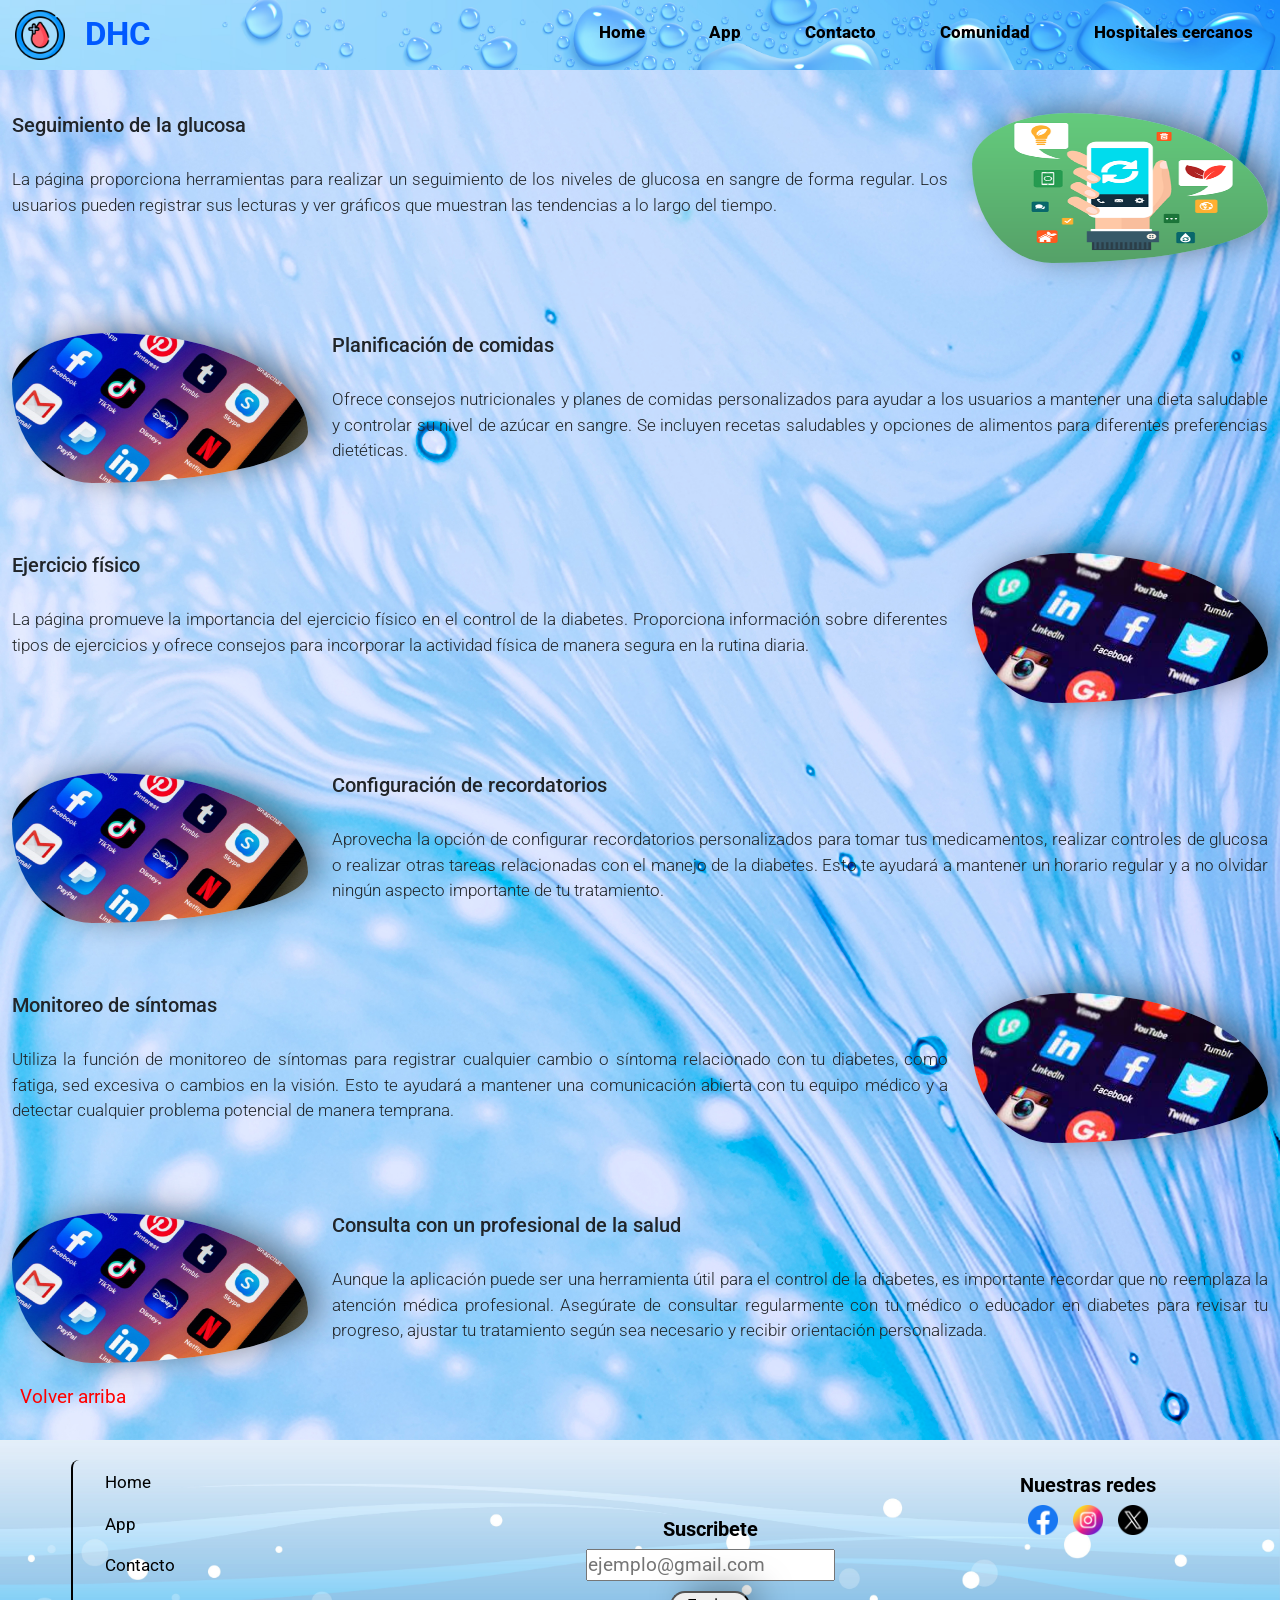
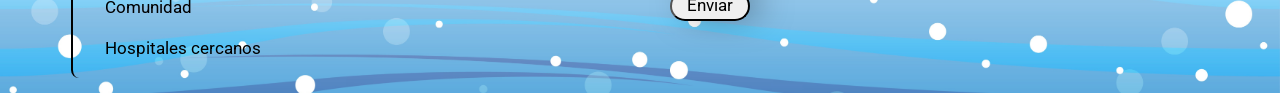
==== pages/app.html @ caebefb4 "agrego nuevas secciones en app" ====
<!DOCTYPE html>
<html lang="en">

<head>
    <meta charset="UTF-8">
    <meta name="viewport" content="width=device-width, initial-scale=1.0">
    <meta name="description" content="Descarga nuestra aplicación para el control de la diabetes y simplifica la gestión de tu salud. Con herramientas de seguimiento de glucosa, planificación de comidas y recordatorios personalizados, nuestra aplicación te ayuda a mantener tus niveles bajo control. ¡Empieza a tomar el control de tu diabetes hoy mismo con nuestra aplicación fácil de usar y efectiva!">
    <meta name="keywords" content="DHC,dhc,control,sangre,salud">
    <title>DHC|App</title>
    <link rel="shortcut icon" href="../resources/icono.png" type="image/x-icon">
    <link href="https://cdn.jsdelivr.net/npm/bootstrap@5.3.3/dist/css/bootstrap.min.css" rel="stylesheet"
        integrity="sha384-QWTKZyjpPEjISv5WaRU9OFeRpok6YctnYmDr5pNlyT2bRjXh0JMhjY6hW+ALEwIH" crossorigin="anonymous">
    <link rel="stylesheet" href="../css/main.css">
    <link rel="preconnect" href="https://fonts.googleapis.com">
    <link rel="preconnect" href="https://fonts.gstatic.com" crossorigin>
    <link
        href="https://fonts.googleapis.com/css2?family=Roboto:ital,wght@0,100;0,300;0,400;0,500;0,700;0,900;1,100;1,300;1,400;1,500;1,700;1,900&display=swap"
        rel="stylesheet">

</head>

<body>
    <header>
        <div class="my-auto">
            <img src="../resources/icono.png" alt="">
            <div>
                <h1 id="titulo" class="fw-bold">DHC</h1>
            </div>
        </div>
        <div>
            <nav>
                <ul>
                    <li><a href="../index.html">Home</a></li>
                    <li><a href="./app.html">App</a></li>
                    <li><a href="./contacto.html">Contacto</a></li>
                    <li><a href="./comunidad.html">Comunidad</a></li>
                    <li><a href="./hospitalesCercanos.html">Hospitales
                            cercanos</a></li>
                </ul>
            </nav>
        </div>
    </header>
    <main>
        <section class="container-fluid medida-container-app">
            <div class="row medida-row-app">
                <div class="col-9">
                    <h3>Seguimiento de la glucosa</h3>
                    <p class="lead medida-texto-main">
                        La página proporciona herramientas para realizar un seguimiento de los niveles de glucosa en sangre de forma regular. Los usuarios pueden registrar sus lecturas y ver gráficos que muestran las tendencias a lo largo del tiempo.
                    </p>
                </div>
                <div class="col-3 my-auto">
                    <img src="../resources/imagen1.png" alt="" width="100%" height="100%"
                        class="rounded imagen-app">
                </div>
            </div>
            <div class="row medida-row-app">
                <div class="col-3 my-auto">
                    <img src="../resources/imagen2.png" alt="" width="100%" height="100%"
                        class="rounded imagen-app">
                </div>
                <div class="col-9">
                    <h3>Planificación de comidas</h3>
                    <p class="lead medida-texto-main">
                        Ofrece consejos nutricionales y planes de comidas personalizados para ayudar a los usuarios a mantener una dieta saludable y controlar su nivel de azúcar en sangre. Se incluyen recetas saludables y opciones de alimentos para diferentes preferencias dietéticas.
                    </p>
                </div>
            </div>
            <div class="row medida-row-app">
                <div class="col-9">
                    <h3>Ejercicio físico</h3>
                    <p class="lead medida-texto-main">
                        La página promueve la importancia del ejercicio físico en el control de la diabetes. Proporciona información sobre diferentes tipos de ejercicios y ofrece consejos para incorporar la actividad física de manera segura en la rutina diaria.
                    </p>
                </div>
                <div class="col-3 my-auto">
                    <img src="../resources/imagen3.jpg" alt="" width="100%" height="100%"
                        class="rounded imagen-app">
                </div>
            </div>
            <div class="row medida-row-app">
                <div class="col-3 my-auto">
                    <img src="../resources/imagen2.png" alt="" width="100%" height="100%"
                        class="rounded imagen-app">
                </div>
                <div class="col-9">
                    <h3>Configuración de recordatorios</h3>
                    <p class="lead medida-texto-main">
                        Aprovecha la opción de configurar recordatorios personalizados para tomar tus medicamentos, realizar controles de glucosa o realizar otras tareas relacionadas con el manejo de la diabetes. Esto te ayudará a mantener un horario regular y a no olvidar ningún aspecto importante de tu tratamiento.
                    </p>
                </div>
            </div>
            <div class="row medida-row-app">
                <div class="col-9">
                    <h3>Monitoreo de síntomas</h3>
                    <p class="lead medida-texto-main">
                        Utiliza la función de monitoreo de síntomas para registrar cualquier cambio o síntoma relacionado con tu diabetes, como fatiga, sed excesiva o cambios en la visión. Esto te ayudará a mantener una comunicación abierta con tu equipo médico y a detectar cualquier problema potencial de manera temprana.
                    </p>
                </div>
                <div class="col-3 my-auto">
                    <img src="../resources/imagen3.jpg" alt="" width="100%" height="100%"
                        class="rounded imagen-app">
                </div>
            </div>
            <div class="row medida-row-app">
                <div class="col-3 my-auto">
                    <img src="../resources/imagen2.png" alt="" width="100%" height="100%"
                        class="rounded imagen-app">
                </div>
                <div class="col-9">
                    <h3>Consulta con un profesional de la salud</h3>
                    <p class="lead medida-texto-main">
                        Aunque la aplicación puede ser una herramienta útil para el control de la diabetes, es importante recordar que no reemplaza la atención médica profesional. Asegúrate de consultar regularmente con tu médico o educador en diabetes para revisar tu progreso, ajustar tu tratamiento según sea necesario y recibir orientación personalizada.
                    </p>
                </div>
            </div>

            
        </section>
    </main>
    <a href="#titulo" class="volver-arriba">Volver arriba</a>
    <br>
    <br>
    </main>
    <footer class="footer container-fluid ">
        <div class="row flex-footer">
            <div class="col-4 footer-primera my-auto">
                <p class="fw-light"><a href="../index.html">Home</a></p>
                <p class="fw-light"><a href="./app.html">App</a></p>
                <p class="fw-light"><a href="./contacto.html">Contacto</a></p>
                <p class="fw-light"><a href="./comunidad.html">Comunidad</a></p>
                <p class="fw-light"><a href="./hospitalesCercanos.html">Hospitales cercanos</a></p>
            </div>
            <div class="col-4 footer-segunda text-center my-auto">
                <h6 class="text-white fw-bold">Suscribete</h6>
                <input type="text" placeholder="ejemplo@gmail.com">
                <br>
                <button type="submit" class="button">Enviar</button>
            </div>
            <div class="col-4 footer-tercera text-center">
                <h6 class=" text-white fw-bold">Nuestras redes</h6>
                <div class="contenedordos">
                    <div class="redes">
                        <img src="../resources/facebook.png" alt="icono de facebook" height="30" width="30">
                    </div>
                    <div class="redes">
                        <img src="../resources/instagram.png" alt="icono de instagram" height="30" width="30">
                    </div>
                    <div class="redes">
                        <img src="../resources/twitter.png" alt="icono de twitter" height="30" width="30">
                    </div>
                </div>
            </div>
        </div>
    </footer>
</body>

</html>
---- css/main.css ----
* {
  margin: 0;
  padding: 0;
}

.btn, main .contenedorHcMain .contenedorHcMain-tres .buttonhc, main form .button-resetear, main form .button-enviar, footer .flex-footer .footer-segunda button, section form .medida-contacto .button-resetear, section form .medida-contacto .button-enviar {
  border-radius: 20px;
  width: 80px;
}

.volver-arriba, a, section a {
  padding-left: 20px;
  text-decoration: none;
  color: red;
}
.volver-arriba:hover, a:hover, section a:hover {
  color: rgb(0, 255, 149);
}

@keyframes movimiento-repetitivo {
  0% {
    transform: scale(1.1);
    transition: all 1s ease;
  }
  50% {
    transform: rotateX(30deg);
  }
  100% {
    background-image: radial-gradient(to right, white, blue);
  }
}
@keyframes sic-sac {
  0% {
    transform: scale(1.1);
  }
  25% {
    transform: scale(0.98);
    transition: all 0.5s ease;
  }
  50% {
    transform: scale(1.1);
  }
  75% {
    transform: scale(0.98);
  }
  100% {
    transform: scale(0.98);
    transition: all 0.5s ease;
  }
}
@keyframes titulo {
  0% {
    transform: translateY(-9px);
  }
  25% {
    transform: translateY(0.5px);
    transition: all 1s ease;
  }
  50% {
    transform: translateY(-9px);
  }
  100% {
    transform: translateY(0.5px);
    transition: all 1s ease;
  }
}
.scala-btn, main .contenedorHcMain .contenedorHcMain-tres .buttonhc:hover, main form .button-resetear:hover, main form .button-enviar:hover, footer .flex-footer .footer-segunda button:hover, section form .medida-contacto .button-resetear:hover, section form .medida-contacto .button-enviar:hover {
  transform: scale(1.1);
  transition: transform 0.5s ease;
}

@media (max-width: 576px) {
  html,
  body {
    overflow-x: hidden !important;
  }
}

body {
  background-image: url(../resources/main.jpg);
  background-repeat: no-repeat;
  background-size: cover;
  font-family: "Roboto", italic !important;
  font-size: 19px;
}
@media (max-width: 576px) {
  body {
    position: relative;
  }
}

header {
  display: flex;
  flex-flow: row nowrap;
  justify-content: space-between;
  align-items: baseline;
  width: 100%;
  background-repeat: no-repeat;
  background-size: cover;
  background-image: url(../resources/head.jpg);
  padding-top: 10px;
  margin-bottom: 35px;
}
@media (max-width: 576px) {
  header {
    margin-bottom: 23px;
  }
}
header div {
  padding-left: 15px;
  display: inline-block;
}
@media (max-width: 576px) {
  header div {
    padding-left: 2px;
  }
}
header div h1 {
  font-size: 33px;
  color: rgb(0, 89, 255);
  animation-name: titulo;
  animation-duration: 2s;
  animation-timing-function: ease;
  transition: all 2s ease;
}
@media (max-width: 576px) {
  header div h1 {
    font-size: 23px;
  }
}
header div img {
  width: 50px;
  padding-bottom: 10px;
  animation-name: sic-sac;
  animation-duration: 0.7s;
  animation-timing-function: ease;
  animation-iteration-count: infinite;
  animation-direction: alternate;
}
@media (max-width: 576px) {
  header div img {
    width: 40px;
    padding-left: 5px;
  }
}
header div nav ul {
  text-align: start;
  font-size: 17px;
  padding-top: 10px;
  margin-right: 17px;
}
@media (max-width: 576px) {
  header div nav ul {
    font-size: 10px;
    margin: 0px;
    padding: 0px;
    padding-top: 8px;
    padding-right: 8px;
    width: 100%;
  }
}
header div nav ul li {
  display: inline-block;
  padding-right: 10px;
  padding-left: 30px;
}
@media (max-width: 576px) {
  header div nav ul li {
    padding: 0px;
    margin: 0px;
  }
}
header div nav ul li:hover {
  transform: scale(1.25);
  transition: all 0.5s ease;
}
@media (max-width: 576px) {
  header div nav ul li:hover {
    transform: scale(1.1);
    transition: transform 0.5s ease;
  }
}
header div nav ul li a {
  text-decoration: none;
  color: rgb(0, 0, 0);
  font-weight: 800;
}
@media (max-width: 576px) {
  header div nav ul li a {
    font-weight: 500;
  }
}
header div nav ul li a:hover {
  color: blue;
}

main .flex-container-main {
  width: 100%;
  padding-bottom: 8px;
}
@media (max-width: 576px) {
  main .flex-container-main {
    display: flex;
    flex-flow: column wrap;
    justify-content: start;
    align-items: start;
    width: 100%;
  }
}
main .flex-container-main .medida-main .seccion-main {
  padding-top: 10px;
}
@media (max-width: 576px) {
  main .flex-container-main .medida-main .seccion-main {
    width: 550px;
    margin: 0px;
    padding: 0px;
  }
}
main .flex-container-main .medida-main .seccion-main h3 {
  font-size: 26px;
}
@media (max-width: 576px) {
  main .flex-container-main .medida-main .seccion-main h3 {
    font-size: 16px;
    margin-bottom: 10px;
  }
}
main .flex-container-main .medida-main .seccion-main p {
  font-size: 17px;
  text-align: justify;
}
@media (max-width: 576px) {
  main .flex-container-main .medida-main .seccion-main p {
    font-size: 10px;
  }
}
@media (max-width: 576px) {
  main .flex-container-main .medida-uno .medida-main-uno {
    width: 500px;
    height: 200px;
    padding-left: 45px;
  }
}

.seccionDos h3 {
  font-size: 26px;
}
@media (max-width: 576px) {
  .seccionDos h3 {
    font-size: 16px;
  }
}
.seccionDos .container-section {
  width: 100%;
  margin-bottom: 20px;
  display: flex;
  flex-flow: row nowrap;
  justify-content: space-between;
  align-items: center;
  width: 100%;
}
@media (max-width: 576px) {
  .seccionDos .container-section {
    display: grid;
    grid-template-columns: repeat(2, 1fr);
    grid-template-rows: repeat(2, 1fr);
    row-gap: 40px;
    column-gap: 10px;
    justify-content: center;
    margin: 0px;
    padding: 0px;
    padding-top: 10px;
    padding-bottom: 25px;
    width: 100%;
  }
}
.seccionDos .container-section .seccion-index {
  width: 22%;
  margin-top: 20px;
  margin-right: 0px;
  background-color: lightblue;
  border: 2px solid rgb(85, 157, 181);
  transition: all 1s ease;
  -webkit-box-shadow: 12px -4px 34px -4px rgba(0, 0, 0, 0.51);
  -moz-box-shadow: 12px -4px 34px -4px rgba(0, 0, 0, 0.51);
  box-shadow: 12px -4px 34px -4px rgba(0, 0, 0, 0.51);
}
@media (max-width: 576px) {
  .seccionDos .container-section .seccion-index {
    width: 100%;
    margin: 0px;
    padding: 0px;
  }
}
.seccionDos .container-section .seccion-index:hover {
  transform: scale(1.1);
  transition: all 1s ease;
}
@media (max-width: 576px) {
  .seccionDos .container-section .seccion-index:hover:hover {
    transform: scale(1.05);
    transition: all 1s ease;
  }
}
.seccionDos .container-section .seccion-index img {
  margin-top: 10px;
  width: 150px;
  height: 150px;
}
@media (max-width: 576px) {
  .seccionDos .container-section .seccion-index img {
    width: 110px;
    height: 110px;
    border-radius: 29% 71% 73% 27%/69% 45% 55% 31% !important;
  }
}
.seccionDos .container-section .seccion-index div h5 {
  font-size: 20px;
}
@media (max-width: 576px) {
  .seccionDos .container-section .seccion-index div h5 {
    font-size: 14px;
  }
}
.seccionDos .container-section .seccion-index div p {
  font-size: 17px;
}
@media (max-width: 576px) {
  .seccionDos .container-section .seccion-index div p {
    font-size: 10px;
  }
}

section .contact {
  font-size: 26px;
  text-align: center;
  margin-bottom: 20px;
}
@media (max-width: 576px) {
  section .contact {
    font-size: 16px;
  }
}
section form .medida-contacto {
  font-size: 17px;
}
@media (max-width: 576px) {
  section form .medida-contacto {
    font-size: 10px;
  }
}
section form .medida-contacto .button-enviar {
  background-color: lightgreen;
  -webkit-box-shadow: 12px -4px 34px -4px rgba(0, 0, 0, 0.51);
  -moz-box-shadow: 12px -4px 34px -4px rgba(0, 0, 0, 0.51);
  box-shadow: 12px -4px 34px -4px rgba(0, 0, 0, 0.51);
}
@media (max-width: 576px) {
  section form .medida-contacto .button-enviar {
    width: 50px;
  }
}
section form .medida-contacto .button-enviar:hover {
  color: lightgreen;
  background-color: black;
  border: 2px solid lightgreen;
}
section form .medida-contacto .button-resetear {
  background-color: lightsalmon;
  -webkit-box-shadow: 12px -4px 34px -4px rgba(0, 0, 0, 0.51);
  -moz-box-shadow: 12px -4px 34px -4px rgba(0, 0, 0, 0.51);
  box-shadow: 12px -4px 34px -4px rgba(0, 0, 0, 0.51);
}
@media (max-width: 576px) {
  section form .medida-contacto .button-resetear {
    width: 50px;
  }
}
section form .medida-contacto .button-resetear:hover {
  color: lightsalmon;
  background-color: black;
  border: 2px solid lightsalmon;
}
@media (max-width: 576px) {
  section a {
    font-size: 14px;
  }
}

footer {
  background-image: url(../resources/summer_bkg_54_a.jpg);
  background-repeat: no-repeat;
  background-size: cover;
}
@media (max-width: 576px) {
  footer {
    width: 100%;
  }
}
footer .flex-footer {
  display: flex;
  flex-flow: row nowrap;
  justify-content: space-evenly;
  align-items: center;
  width: 100%;
  padding-top: 20px;
  padding-bottom: 15px;
}
footer .flex-footer .footer-primera {
  padding-top: 10px;
  margin-left: 60px;
  border-left: 2px solid rgb(0, 0, 0);
  border-radius: 8px;
}
@media (max-width: 576px) {
  footer .flex-footer .footer-primera {
    margin-left: 50px;
    padding: 0px;
  }
}
footer .flex-footer .footer-primera p {
  font-size: 17px;
  width: 120px;
}
@media (max-width: 576px) {
  footer .flex-footer .footer-primera p {
    font-size: 10px;
  }
}
@media (max-width: 576px) {
  footer .flex-footer .footer-primera p:first-of-type {
    width: 70px;
  }
}
footer .flex-footer .footer-primera p:last-of-type {
  width: 200px;
}
footer .flex-footer .footer-primera p:nth-of-type(2) {
  width: 50px;
  text-align: center;
}
@media (max-width: 576px) {
  footer .flex-footer .footer-primera p:nth-of-type(2) {
    width: 40px;
    padding: 0px;
  }
}
@media (max-width: 576px) {
  footer .flex-footer .footer-primera p:nth-of-type(3) {
    width: 80px;
    text-align: start;
  }
}
footer .flex-footer .footer-primera p:hover {
  transform: scale(1.25);
  transition: all 0.5s ease;
}
footer .flex-footer .footer-primera p a {
  text-decoration: none;
  color: rgb(0, 0, 0);
  font-weight: 400;
}
footer .flex-footer .footer-primera p a:hover {
  color: rgb(0, 255, 242);
}
@media (max-width: 576px) {
  footer .flex-footer .footer-primera p a {
    font-size: 10px;
    font-weight: 500;
  }
}
@media (max-width: 576px) {
  footer .flex-footer .footer-segunda {
    width: fit-content;
    font-size: 17px;
  }
}
footer .flex-footer .footer-segunda h6 {
  font-size: 20px;
  color: black !important;
}
@media (max-width: 576px) {
  footer .flex-footer .footer-segunda h6 {
    font-size: 14px;
  }
}
footer .flex-footer .footer-segunda button {
  margin-top: 10px;
  font-size: 17px;
  -webkit-box-shadow: 12px -4px 34px -4px rgba(0, 0, 0, 0.51);
  -moz-box-shadow: 12px -4px 34px -4px rgba(0, 0, 0, 0.51);
  box-shadow: 12px -4px 34px -4px rgba(0, 0, 0, 0.51);
}
footer .flex-footer .footer-segunda button:hover {
  color: whitesmoke;
  background-color: black;
  border: 2px solid white;
}
@media (max-width: 576px) {
  footer .flex-footer .footer-segunda button {
    font-size: 10px;
  }
}
footer .flex-footer .footer-tercera {
  padding-bottom: 130px;
  width: 25%;
}
footer .flex-footer .footer-tercera h6 {
  font-size: 20px;
  color: black !important;
}
@media (max-width: 576px) {
  footer .flex-footer .footer-tercera h6 {
    font-size: 14px;
  }
}
footer .flex-footer .footer-tercera div {
  display: inline-block;
}
footer .flex-footer .footer-tercera div:not(:last-of-type) {
  padding-right: 10px;
}
@media (max-width: 576px) {
  footer .flex-footer .footer-tercera div:not(:last-of-type) {
    padding-right: 5px;
  }
}
@media (max-width: 576px) {
  footer .flex-footer .footer-tercera div img {
    width: 25px;
    height: 25px;
  }
}
footer .flex-footer .footer-tercera div .redes {
  cursor: pointer;
}
footer .flex-footer .footer-tercera div .redes:hover {
  transform: scale(1.16);
  transition: all 1s ease;
}

main .medida-container-app {
  margin-bottom: 20px;
}
@media (max-width: 576px) {
  main .medida-container-app {
    padding: 0px;
  }
}
@media (max-width: 576px) {
  main .medida-container-app .medida-row-app {
    width: 100%;
    padding-left: 20px;
  }
}
main .medida-container-app .medida-row-app:not(:last-of-type) {
  margin-bottom: 70px;
}
@media (max-width: 576px) {
  main .medida-container-app .medida-row-app:not(:last-of-type) {
    margin-bottom: 35px;
  }
}
main .medida-container-app .medida-row-app:first-of-type {
  margin-top: 43px;
}
main .medida-container-app .medida-row-app h3 {
  font-size: 20px;
}
@media (max-width: 576px) {
  main .medida-container-app .medida-row-app h3 {
    font-size: 14px;
    margin: 0px;
    margin-bottom: 10px;
  }
}
main .medida-container-app .medida-row-app p {
  font-size: 17px;
  text-align: justify;
}
@media (max-width: 576px) {
  main .medida-container-app .medida-row-app p {
    font-size: 10px;
  }
}
main .medida-container-app .medida-row-app div .imagen-app {
  border-radius: 33% 67% 73% 27%/34% 66% 34% 66% !important;
  width: 100%;
  height: 150px;
  animation-name: movimiento-repetitivo;
  animation-duration: 3s;
  animation-timing-function: ease;
  animation-iteration-count: infinite;
  animation-direction: alternate;
  -webkit-box-shadow: 12px -4px 34px -4px rgba(0, 0, 0, 0.51);
  -moz-box-shadow: 12px -4px 34px -4px rgba(0, 0, 0, 0.51);
  box-shadow: 12px -4px 34px -4px rgba(0, 0, 0, 0.51);
}
@media (max-width: 576px) {
  main .medida-container-app .medida-row-app div .imagen-app {
    height: 120px;
    border-radius: 71% 29% 59% 41%/69% 45% 55% 31% !important;
  }
}

@media (max-width: 576px) {
  a {
    font-size: 14px;
  }
}

main h3 {
  font-size: 26px;
  margin-bottom: 30px;
}
@media (max-width: 576px) {
  main h3 {
    font-size: 16px;
  }
}
main form .medida-contacto {
  font-size: 17px;
}
@media (max-width: 576px) {
  main form .medida-contacto {
    font-size: 10px;
  }
}
main form .button-enviar {
  background-color: lightgreen;
  -webkit-box-shadow: 12px -4px 34px -4px rgba(0, 0, 0, 0.51);
  -moz-box-shadow: 12px -4px 34px -4px rgba(0, 0, 0, 0.51);
  box-shadow: 12px -4px 34px -4px rgba(0, 0, 0, 0.51);
}
@media (max-width: 576px) {
  main form .button-enviar {
    width: 50px;
  }
}
main form .button-enviar:hover {
  color: lightgreen;
  background-color: black;
  border: 2px solid lightgreen;
}
main form .button-resetear {
  background-color: lightsalmon;
  -webkit-box-shadow: 12px -4px 34px -4px rgba(0, 0, 0, 0.51);
  -moz-box-shadow: 12px -4px 34px -4px rgba(0, 0, 0, 0.51);
  box-shadow: 12px -4px 34px -4px rgba(0, 0, 0, 0.51);
}
@media (max-width: 576px) {
  main form .button-resetear {
    width: 50px;
  }
}
main form .button-resetear:hover {
  color: lightsalmon;
  background-color: black;
  border: 2px solid lightsalmon;
}

main section .medida-row-app #medida-imagen-comunidad {
  border-radius: 24% 76% 22% 78%/69% 26% 74% 31% !important;
  height: 150px;
  animation-name: movimiento-repetitivo;
  animation-duration: 3s;
  animation-timing-function: ease;
  animation-iteration-count: infinite;
  animation-direction: alternate;
}
@media (max-width: 576px) {
  main section .medida-row-app #medida-imagen-comunidad {
    height: 125px;
  }
}

main h3 {
  font-size: 26px;
}
@media (max-width: 576px) {
  main h3 {
    font-size: 16px;
  }
}
main .contenedorHcMain {
  font-size: 17px;
  display: flex;
  flex-flow: row nowrap;
  justify-content: space-between;
  align-items: center;
  width: 100%;
}
@media (max-width: 576px) {
  main .contenedorHcMain {
    font-size: 10px;
  }
}
main .contenedorHcMain .contenedorHcMain-uno {
  margin-right: 100px;
  margin-left: 50px;
}
@media (max-width: 576px) {
  main .contenedorHcMain .contenedorHcMain-uno {
    margin: 0px;
  }
}
main .contenedorHcMain .contenedorHcMain-dos {
  margin-right: 100px;
}
@media (max-width: 576px) {
  main .contenedorHcMain .contenedorHcMain-dos {
    margin: 0px;
  }
}
main .contenedorHcMain .contenedorHcMain-tres {
  margin-right: 100px;
  margin-right: 0 px;
}
@media (max-width: 576px) {
  main .contenedorHcMain .contenedorHcMain-tres {
    margin: 0px;
  }
}
main .contenedorHcMain .contenedorHcMain-tres .buttonhc {
  background-color: lightseagreen;
  -webkit-box-shadow: 12px -4px 34px -4px rgba(0, 0, 0, 0.51);
  -moz-box-shadow: 12px -4px 34px -4px rgba(0, 0, 0, 0.51);
  box-shadow: 12px -4px 34px -4px rgba(0, 0, 0, 0.51);
  width: 100px;
}
main .contenedorHcMain .contenedorHcMain-tres .buttonhc:hover {
  color: lightseagreen;
  background-color: black;
  border: 2px solid lightseagreen;
}
@media (max-width: 576px) {
  main .contenedorHcMain .contenedorHcMain-tres .buttonhc {
    width: 70px;
  }
}
@media (max-width: 576px) {
  main .contenedorHcMain {
    display: grid;
    grid-template-columns: 1fr;
    grid-template-rows: repeat(3, 1fr);
    row-gap: 20px;
    margin-left: 20px;
  }
}
main .contenedorHc {
  display: flex;
  flex-flow: row nowrap;
  justify-content: space-evenly;
  align-items: center;
  width: 100%;
}
main .contenedorHc .hijodosHc h5 {
  font-size: 17px;
}
@media (max-width: 576px) {
  main .contenedorHc .hijodosHc h5 {
    font-size: 14px;
  }
}
main .contenedorHc .hijoHc iframe {
  width: 470px;
  height: 250px;
}
@media (max-width: 576px) {
  main .contenedorHc .hijoHc iframe {
    width: 250px;
    height: 170px;
  }
}

/*# sourceMappingURL=main.css.map */
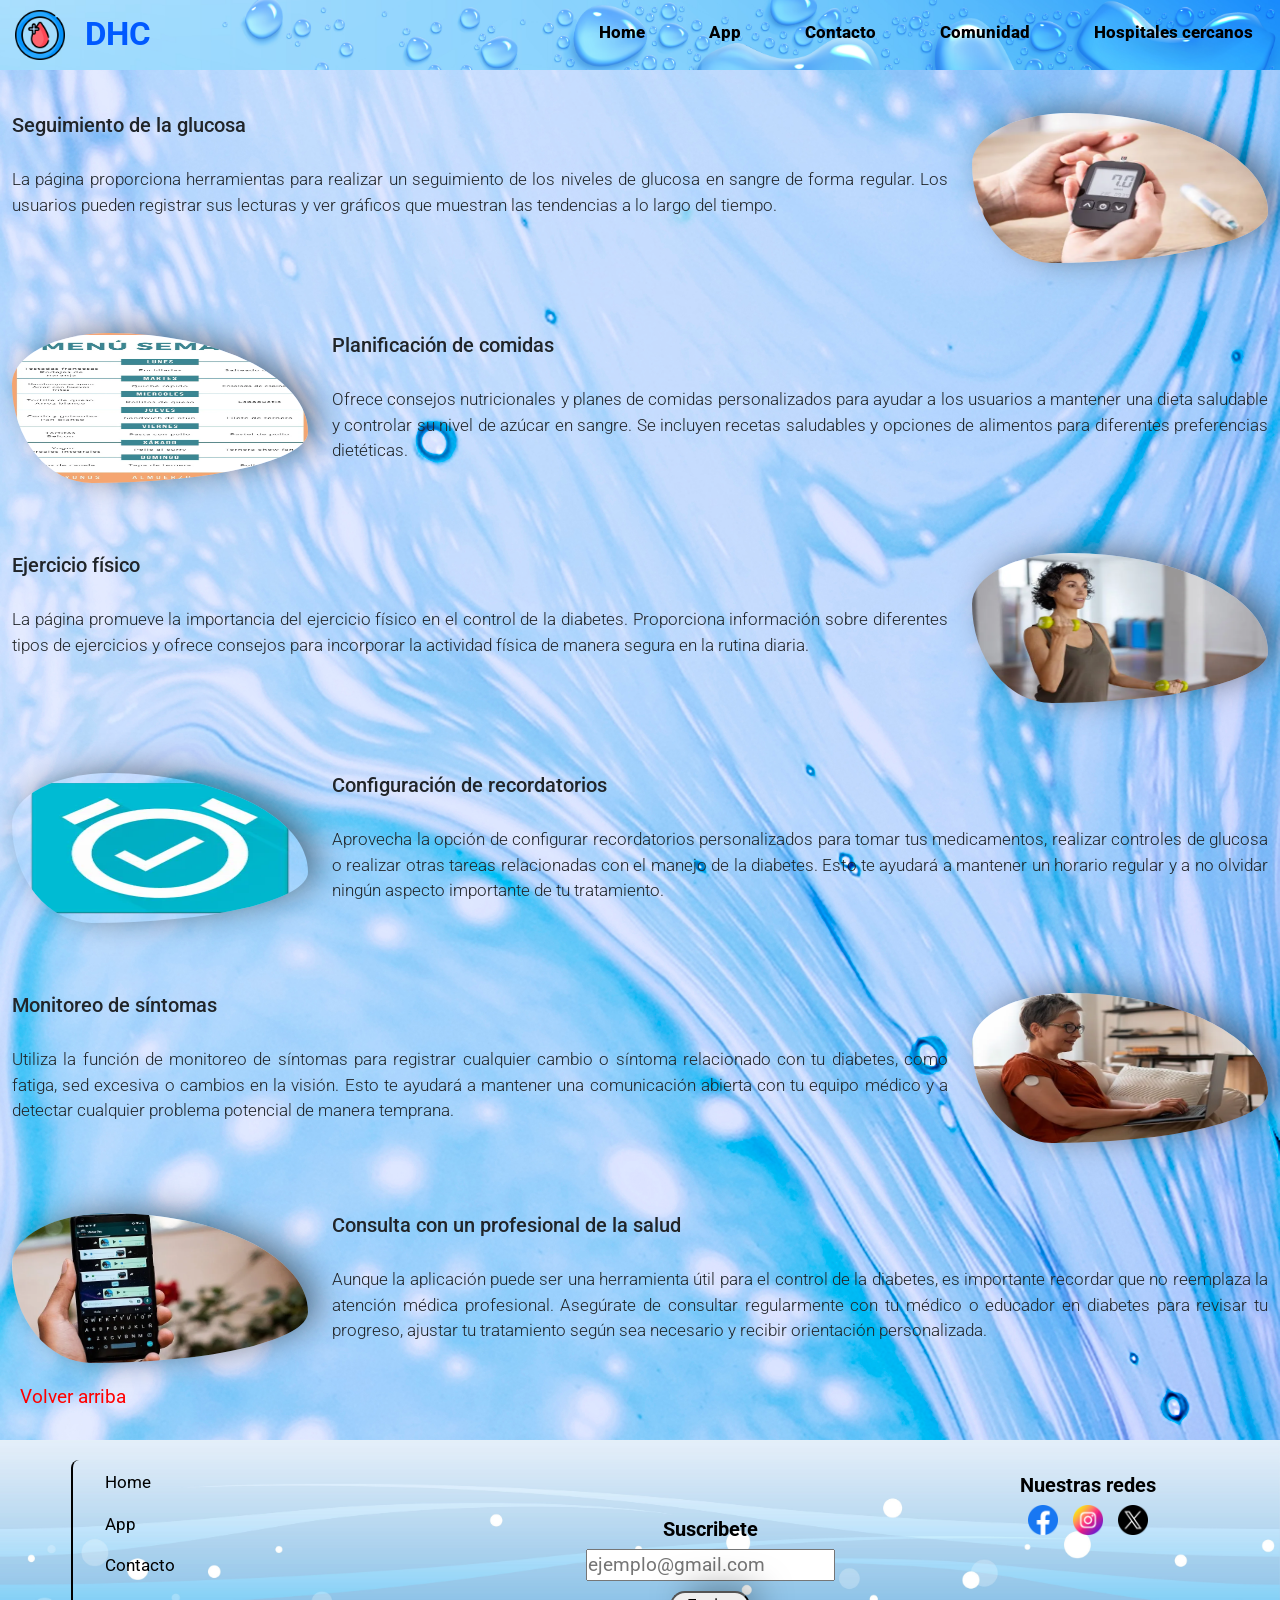
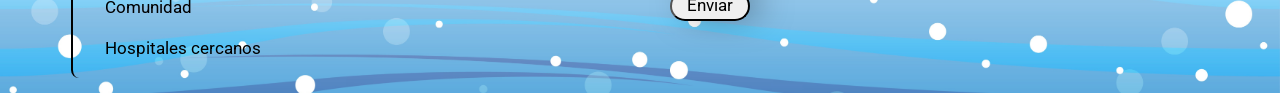
==== commit 877b12a3: "termino de agregarle fotos y parrafos" ====
--- a/pages/app.html
+++ b/pages/app.html
@@ -50,13 +50,13 @@
                     </p>
                 </div>
                 <div class="col-3 my-auto">
-                    <img src="../resources/imagen1.png" alt="" width="100%" height="100%"
+                    <img src="../resources/app-glucosa.webp" alt="" width="100%" height="100%"
                         class="rounded imagen-app">
                 </div>
             </div>
             <div class="row medida-row-app">
                 <div class="col-3 my-auto">
-                    <img src="../resources/imagen2.png" alt="" width="100%" height="100%"
+                    <img src="../resources/app-controlcomidas.webp" alt="" width="100%" height="100%"
                         class="rounded imagen-app">
                 </div>
                 <div class="col-9">
@@ -74,13 +74,13 @@
                     </p>
                 </div>
                 <div class="col-3 my-auto">
-                    <img src="../resources/imagen3.jpg" alt="" width="100%" height="100%"
+                    <img src="../resources/app-ejercicio.webp" alt="" width="100%" height="100%"
                         class="rounded imagen-app">
                 </div>
             </div>
             <div class="row medida-row-app">
                 <div class="col-3 my-auto">
-                    <img src="../resources/imagen2.png" alt="" width="100%" height="100%"
+                    <img src="../resources/app-recordatorio.webp" alt="" width="100%" height="100%"
                         class="rounded imagen-app">
                 </div>
                 <div class="col-9">
@@ -98,13 +98,13 @@
                     </p>
                 </div>
                 <div class="col-3 my-auto">
-                    <img src="../resources/imagen3.jpg" alt="" width="100%" height="100%"
+                    <img src="../resources/app-monitoreao.webp" alt="" width="100%" height="100%"
                         class="rounded imagen-app">
                 </div>
             </div>
             <div class="row medida-row-app">
                 <div class="col-3 my-auto">
-                    <img src="../resources/imagen2.png" alt="" width="100%" height="100%"
+                    <img src="../resources/app-medico.webp" alt="" width="100%" height="100%"
                         class="rounded imagen-app">
                 </div>
                 <div class="col-9">
--- a/css/main.css
+++ b/css/main.css
@@ -257,7 +257,7 @@
   display: flex;
   flex-flow: row nowrap;
   justify-content: space-between;
-  align-items: center;
+  align-items: baseline;
   width: 100%;
 }
 @media (max-width: 576px) {
@@ -277,11 +277,12 @@
 }
 .seccionDos .container-section .seccion-index {
   width: 22%;
-  margin-top: 20px;
+  height: 450px;
   margin-right: 0px;
   background-color: lightblue;
   border: 2px solid rgb(85, 157, 181);
   transition: all 1s ease;
+  padding: 0px;
   -webkit-box-shadow: 12px -4px 34px -4px rgba(0, 0, 0, 0.51);
   -moz-box-shadow: 12px -4px 34px -4px rgba(0, 0, 0, 0.51);
   box-shadow: 12px -4px 34px -4px rgba(0, 0, 0, 0.51);
@@ -289,8 +290,8 @@
 @media (max-width: 576px) {
   .seccionDos .container-section .seccion-index {
     width: 100%;
-    margin: 0px;
-    padding: 0px;
+    height: 250px;
+    margin: 0px;
   }
 }
 .seccionDos .container-section .seccion-index:hover {
@@ -660,9 +661,20 @@
   border: 2px solid lightsalmon;
 }
 
+main section .medida-row-app img {
+  border-radius: 24% 76% 22% 78%/69% 26% 74% 31% !important;
+  height: 150px;
+  width: 250px;
+  animation-name: movimiento-repetitivo;
+  animation-duration: 3s;
+  animation-timing-function: ease;
+  animation-iteration-count: infinite;
+  animation-direction: alternate;
+}
 main section .medida-row-app #medida-imagen-comunidad {
   border-radius: 24% 76% 22% 78%/69% 26% 74% 31% !important;
   height: 150px;
+  width: 150px;
   animation-name: movimiento-repetitivo;
   animation-duration: 3s;
   animation-timing-function: ease;
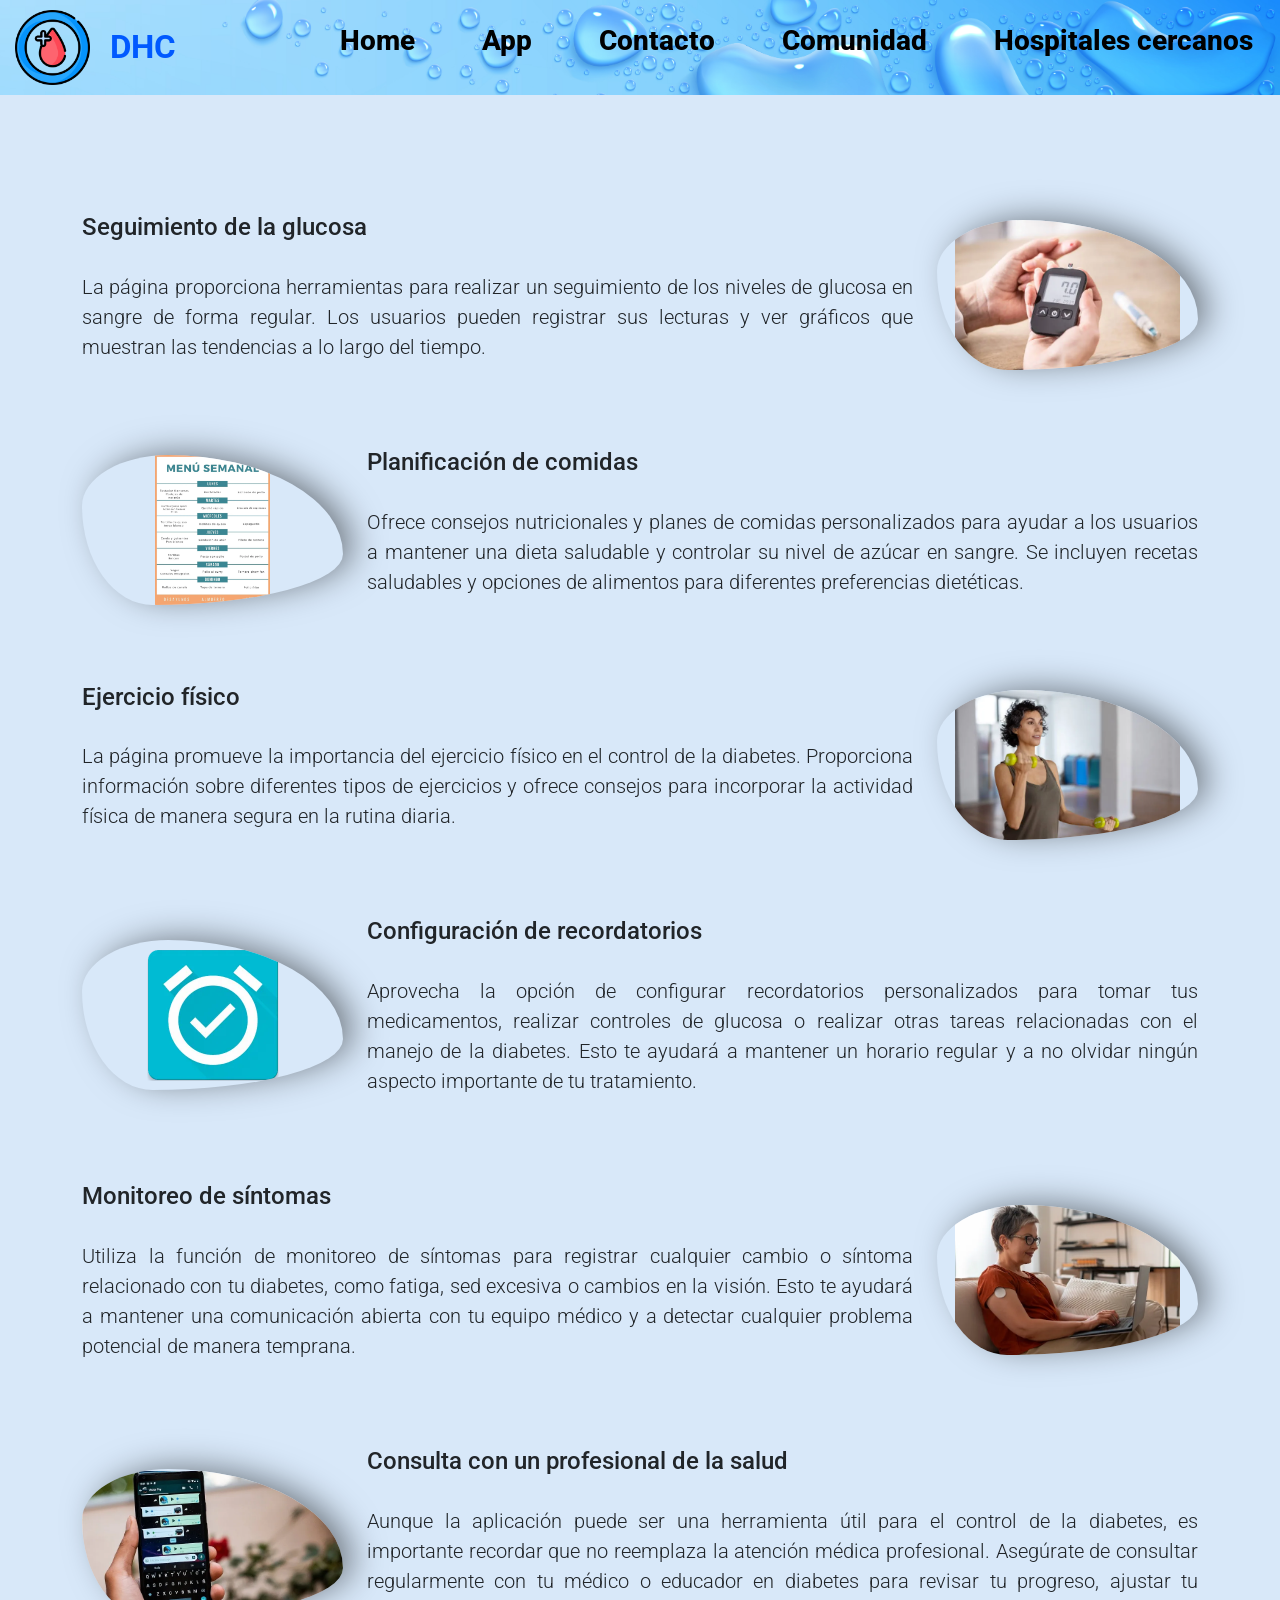
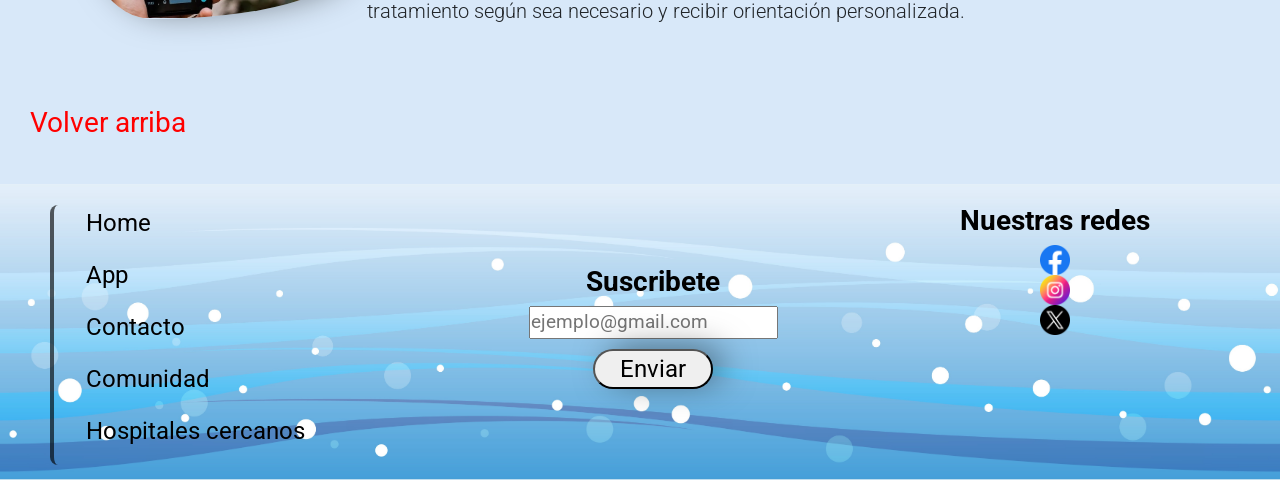
==== commit ad542c1d: "corrigo errores" ====
--- a/pages/app.html
+++ b/pages/app.html
@@ -41,7 +41,7 @@
         </div>
     </header>
     <main>
-        <section class="container-fluid medida-container-app">
+        <section class="container medida-container-app">
             <div class="row medida-row-app">
                 <div class="col-9">
                     <h3>Seguimiento de la glucosa</h3>
@@ -118,26 +118,24 @@
             
         </section>
     </main>
-    <a href="#titulo" class="volver-arriba">Volver arriba</a>
-    <br>
-    <br>
-    </main>
-    <footer class="footer container-fluid ">
+    <div class="arriba">
+        <a href="#titulo">Volver arriba</a>
+    </div>
+    <footer class="footer container-fluid">
         <div class="row flex-footer">
-            <div class="col-4 footer-primera my-auto">
+            <div class="col-4 col-lg-4 footer-primera mx-auto">
                 <p class="fw-light"><a href="../index.html">Home</a></p>
                 <p class="fw-light"><a href="./app.html">App</a></p>
                 <p class="fw-light"><a href="./contacto.html">Contacto</a></p>
                 <p class="fw-light"><a href="./comunidad.html">Comunidad</a></p>
-                <p class="fw-light"><a href="./hospitalesCercanos.html">Hospitales cercanos</a></p>
+                <p class="fw-light"><a href=".hospitalesCercanos.html">Hospitales cercanos</a></p>
             </div>
-            <div class="col-4 footer-segunda text-center my-auto">
+            <div class="col-4 col-lg-4 footer-segunda text-center my-auto mx-auto">
                 <h6 class="text-white fw-bold">Suscribete</h6>
                 <input type="text" placeholder="ejemplo@gmail.com">
-                <br>
-                <button type="submit" class="button">Enviar</button>
+                <p><button type="submit" class="button">Enviar</button></p>
             </div>
-            <div class="col-4 footer-tercera text-center">
+            <div class="col-4 col-lg-4 footer-tercera text-center mx-auto">
                 <h6 class=" text-white fw-bold">Nuestras redes</h6>
                 <div class="contenedordos">
                     <div class="redes">
--- a/css/main.css
+++ b/css/main.css
@@ -3,17 +3,17 @@
   padding: 0;
 }
 
-.btn, main .contenedorHcMain .contenedorHcMain-tres .buttonhc, main form .button-resetear, main form .button-enviar, footer .flex-footer .footer-segunda button, section form .medida-contacto .button-resetear, section form .medida-contacto .button-enviar {
+.btn, main .contenedorHcMain .contenedorHcMain-tres .buttonhc, main form .button-resetear, main form .button-enviar, footer .flex-footer .footer-segunda button, .seccion-contacto form .medida-contacto .button-resetear, .seccion-contacto form .medida-contacto .button-enviar {
   border-radius: 20px;
   width: 80px;
 }
 
-.volver-arriba, a, section a {
+.volver-arriba, a, .arriba a {
   padding-left: 20px;
   text-decoration: none;
   color: red;
 }
-.volver-arriba:hover, a:hover, section a:hover {
+.volver-arriba:hover, a:hover {
   color: rgb(0, 255, 149);
 }
 
@@ -64,7 +64,7 @@
     transition: all 1s ease;
   }
 }
-.scala-btn, main .contenedorHcMain .contenedorHcMain-tres .buttonhc:hover, main form .button-resetear:hover, main form .button-enviar:hover, footer .flex-footer .footer-segunda button:hover, section form .medida-contacto .button-resetear:hover, section form .medida-contacto .button-enviar:hover {
+.scala-btn, main .contenedorHcMain .contenedorHcMain-tres .buttonhc:hover, main form .button-resetear:hover, main form .button-enviar:hover, footer .flex-footer .footer-segunda button:hover, .seccion-contacto form .medida-contacto .button-resetear:hover, .seccion-contacto form .medida-contacto .button-enviar:hover {
   transform: scale(1.1);
   transition: transform 0.5s ease;
 }
@@ -77,9 +77,7 @@
 }
 
 body {
-  background-image: url(../resources/main.jpg);
-  background-repeat: no-repeat;
-  background-size: cover;
+  background-color: rgba(20, 121, 222, 0.164);
   font-family: "Roboto", italic !important;
   font-size: 19px;
 }
@@ -129,7 +127,8 @@
   }
 }
 header div img {
-  width: 50px;
+  object-fit: cover;
+  width: 75px;
   padding-bottom: 10px;
   animation-name: sic-sac;
   animation-duration: 0.7s;
@@ -145,7 +144,7 @@
 }
 header div nav ul {
   text-align: start;
-  font-size: 17px;
+  font-size: 28px;
   padding-top: 10px;
   margin-right: 17px;
 }
@@ -194,40 +193,26 @@
   color: blue;
 }
 
+main {
+  padding-top: 40px;
+  padding-bottom: 40px;
+}
 main .flex-container-main {
+  margin-left: 5px;
   width: 100%;
   padding-bottom: 8px;
 }
-@media (max-width: 576px) {
-  main .flex-container-main {
-    display: flex;
-    flex-flow: column wrap;
-    justify-content: start;
-    align-items: start;
-    width: 100%;
-  }
-}
-main .flex-container-main .medida-main .seccion-main {
-  padding-top: 10px;
-}
-@media (max-width: 576px) {
-  main .flex-container-main .medida-main .seccion-main {
-    width: 550px;
-    margin: 0px;
-    padding: 0px;
-  }
-}
 main .flex-container-main .medida-main .seccion-main h3 {
-  font-size: 26px;
+  font-size: 28px;
 }
 @media (max-width: 576px) {
   main .flex-container-main .medida-main .seccion-main h3 {
     font-size: 16px;
-    margin-bottom: 10px;
+    margin: 0px !important;
   }
 }
 main .flex-container-main .medida-main .seccion-main p {
-  font-size: 17px;
+  font-size: 20px;
   text-align: justify;
 }
 @media (max-width: 576px) {
@@ -243,8 +228,21 @@
   }
 }
 
+.seccionDos {
+  padding-top: 60px;
+  padding-bottom: 70px;
+  background-color: rgba(56, 166, 220, 0.071);
+}
+@media (max-width: 576px) {
+  .seccionDos {
+    padding-bottom: 20px;
+    padding-top: 20px;
+  }
+}
 .seccionDos h3 {
-  font-size: 26px;
+  font-size: 28px;
+  margin-bottom: 30px;
+  margin-left: 10px;
 }
 @media (max-width: 576px) {
   .seccionDos h3 {
@@ -253,11 +251,10 @@
 }
 .seccionDos .container-section {
   width: 100%;
-  margin-bottom: 20px;
   display: flex;
   flex-flow: row nowrap;
-  justify-content: space-between;
-  align-items: baseline;
+  justify-content: space-evenly;
+  align-items: center;
   width: 100%;
 }
 @media (max-width: 576px) {
@@ -276,8 +273,8 @@
   }
 }
 .seccionDos .container-section .seccion-index {
-  width: 22%;
-  height: 450px;
+  width: 23.5%;
+  height: 470px;
   margin-right: 0px;
   background-color: lightblue;
   border: 2px solid rgb(85, 157, 181);
@@ -306,8 +303,8 @@
 }
 .seccionDos .container-section .seccion-index img {
   margin-top: 10px;
-  width: 150px;
-  height: 150px;
+  height: 140px;
+  object-fit: contain;
 }
 @media (max-width: 576px) {
   .seccionDos .container-section .seccion-index img {
@@ -317,7 +314,7 @@
   }
 }
 .seccionDos .container-section .seccion-index div h5 {
-  font-size: 20px;
+  font-size: 24px;
 }
 @media (max-width: 576px) {
   .seccionDos .container-section .seccion-index div h5 {
@@ -325,7 +322,7 @@
   }
 }
 .seccionDos .container-section .seccion-index div p {
-  font-size: 17px;
+  font-size: 20px;
 }
 @media (max-width: 576px) {
   .seccionDos .container-section .seccion-index div p {
@@ -333,58 +330,120 @@
   }
 }
 
-section .contact {
-  font-size: 26px;
+.seccion-contacto {
+  margin-top: 50px;
+  padding-top: 30px;
+  padding-left: 10px;
+  padding-right: 10px;
+  padding-bottom: 40px;
+  background-color: rgba(173, 216, 230, 0.46);
+  border: 2px solid rgb(249, 244, 244);
+  border-radius: 40px;
+  width: fit-content;
   text-align: center;
+}
+.seccion-contacto .contact {
+  font-size: 28px;
+  text-align: center;
+  margin-bottom: 30px;
+}
+@media (max-width: 576px) {
+  .seccion-contacto .contact {
+    font-size: 16px;
+  }
+}
+.seccion-contacto form {
+  padding-bottom: 30px;
+}
+.seccion-contacto form .medida-contacto {
+  font-size: 24px;
+}
+@media (max-width: 576px) {
+  .seccion-contacto form .medida-contacto {
+    font-size: 10px;
+  }
+}
+.seccion-contacto form .medida-contacto label {
+  padding-left: 20px;
+  padding-top: 10px;
+}
+@media (max-width: 576px) {
+  .seccion-contacto form .medida-contacto label {
+    padding-left: 7px;
+  }
+}
+.seccion-contacto form .medida-contacto input {
+  border: 1px solid black;
+}
+.seccion-contacto form .medida-contacto select {
+  border: 1px solid black;
+}
+.seccion-contacto form .medida-contacto textarea {
+  margin-top: 20px;
+  border: 2px solid black;
+}
+@media (max-width: 576px) {
+  .seccion-contacto form .medida-contacto textarea {
+    margin-top: 10px;
+  }
+}
+.seccion-contacto form .medida-contacto .separador {
+  margin-top: 30px;
   margin-bottom: 20px;
 }
 @media (max-width: 576px) {
-  section .contact {
-    font-size: 16px;
-  }
-}
-section form .medida-contacto {
-  font-size: 17px;
-}
-@media (max-width: 576px) {
-  section form .medida-contacto {
-    font-size: 10px;
-  }
-}
-section form .medida-contacto .button-enviar {
+  .seccion-contacto form .medida-contacto .separador {
+    margin-top: 4px;
+    margin-bottom: 4px;
+  }
+}
+.seccion-contacto form .medida-contacto .button-enviar {
   background-color: lightgreen;
+  width: 100px;
   -webkit-box-shadow: 12px -4px 34px -4px rgba(0, 0, 0, 0.51);
   -moz-box-shadow: 12px -4px 34px -4px rgba(0, 0, 0, 0.51);
   box-shadow: 12px -4px 34px -4px rgba(0, 0, 0, 0.51);
 }
 @media (max-width: 576px) {
-  section form .medida-contacto .button-enviar {
+  .seccion-contacto form .medida-contacto .button-enviar {
     width: 50px;
   }
 }
-section form .medida-contacto .button-enviar:hover {
+.seccion-contacto form .medida-contacto .button-enviar:hover {
   color: lightgreen;
   background-color: black;
   border: 2px solid lightgreen;
 }
-section form .medida-contacto .button-resetear {
+.seccion-contacto form .medida-contacto .button-resetear {
   background-color: lightsalmon;
   -webkit-box-shadow: 12px -4px 34px -4px rgba(0, 0, 0, 0.51);
   -moz-box-shadow: 12px -4px 34px -4px rgba(0, 0, 0, 0.51);
   box-shadow: 12px -4px 34px -4px rgba(0, 0, 0, 0.51);
-}
-@media (max-width: 576px) {
-  section form .medida-contacto .button-resetear {
+  width: 110px;
+}
+@media (max-width: 576px) {
+  .seccion-contacto form .medida-contacto .button-resetear {
     width: 50px;
   }
 }
-section form .medida-contacto .button-resetear:hover {
+.seccion-contacto form .medida-contacto .button-resetear:hover {
   color: lightsalmon;
   background-color: black;
   border: 2px solid lightsalmon;
 }
-@media (max-width: 576px) {
-  section a {
+
+.arriba {
+  margin-bottom: 40px;
+  margin-left: 10px;
+  font-size: 28px;
+}
+@media (max-width: 576px) {
+  .arriba {
+    margin-bottom: 10px;
+  }
+}
+@media (max-width: 576px) {
+  .arriba a {
     font-size: 14px;
   }
 }
@@ -393,11 +452,6 @@
   background-image: url(../resources/summer_bkg_54_a.jpg);
   background-repeat: no-repeat;
   background-size: cover;
-}
-@media (max-width: 576px) {
-  footer {
-    width: 100%;
-  }
 }
 footer .flex-footer {
   display: flex;
@@ -405,28 +459,39 @@
   justify-content: space-evenly;
   align-items: center;
   width: 100%;
+  width: 100%;
   padding-top: 20px;
   padding-bottom: 15px;
+  padding-left: 50px;
+}
+@media (max-width: 576px) {
+  footer .flex-footer {
+    display: grid !important;
+    grid-template-columns: repeat(2, 1fr);
+    grid-template-rows: repeat(2, 1fr);
+    grid-template-areas: "primero tercera" "primero segunda";
+    column-gap: 6px;
+    padding-left: 3px;
+  }
 }
 footer .flex-footer .footer-primera {
-  padding-top: 10px;
-  margin-left: 60px;
-  border-left: 2px solid rgb(0, 0, 0);
+  border-left: 4px solid rgba(0, 0, 0, 0.63);
   border-radius: 8px;
 }
 @media (max-width: 576px) {
   footer .flex-footer .footer-primera {
-    margin-left: 50px;
     padding: 0px;
+    font-size: 28px;
+    width: 165px;
+    grid-area: primero;
   }
 }
 footer .flex-footer .footer-primera p {
-  font-size: 17px;
-  width: 120px;
+  font-size: 24px;
 }
 @media (max-width: 576px) {
   footer .flex-footer .footer-primera p {
-    font-size: 10px;
+    font-size: 14px;
   }
 }
 @media (max-width: 576px) {
@@ -435,17 +500,11 @@
   }
 }
 footer .flex-footer .footer-primera p:last-of-type {
-  width: 200px;
+  width: fit-content;
 }
 footer .flex-footer .footer-primera p:nth-of-type(2) {
   width: 50px;
   text-align: center;
-}
-@media (max-width: 576px) {
-  footer .flex-footer .footer-primera p:nth-of-type(2) {
-    width: 40px;
-    padding: 0px;
-  }
 }
 @media (max-width: 576px) {
   footer .flex-footer .footer-primera p:nth-of-type(3) {
@@ -467,18 +526,24 @@
 }
 @media (max-width: 576px) {
   footer .flex-footer .footer-primera p a {
-    font-size: 10px;
+    font-size: 14px;
     font-weight: 500;
   }
 }
 @media (max-width: 576px) {
   footer .flex-footer .footer-segunda {
     width: fit-content;
-    font-size: 17px;
+    grid-area: segunda;
+  }
+}
+@media (max-width: 576px) {
+  footer .flex-footer .footer-segunda input {
+    width: 100px;
+    text-align: center;
   }
 }
 footer .flex-footer .footer-segunda h6 {
-  font-size: 20px;
+  font-size: 28px;
   color: black !important;
 }
 @media (max-width: 576px) {
@@ -488,7 +553,8 @@
 }
 footer .flex-footer .footer-segunda button {
   margin-top: 10px;
-  font-size: 17px;
+  width: 120px;
+  font-size: 24px;
   -webkit-box-shadow: 12px -4px 34px -4px rgba(0, 0, 0, 0.51);
   -moz-box-shadow: 12px -4px 34px -4px rgba(0, 0, 0, 0.51);
   box-shadow: 12px -4px 34px -4px rgba(0, 0, 0, 0.51);
@@ -501,14 +567,21 @@
 @media (max-width: 576px) {
   footer .flex-footer .footer-segunda button {
     font-size: 10px;
+    width: 80px;
   }
 }
 footer .flex-footer .footer-tercera {
   padding-bottom: 130px;
-  width: 25%;
+}
+@media (max-width: 576px) {
+  footer .flex-footer .footer-tercera {
+    grid-area: tercera;
+    padding-bottom: 0px;
+    display: inline-block !important;
+  }
 }
 footer .flex-footer .footer-tercera h6 {
-  font-size: 20px;
+  font-size: 28px;
   color: black !important;
 }
 @media (max-width: 576px) {
@@ -516,29 +589,21 @@
     font-size: 14px;
   }
 }
-footer .flex-footer .footer-tercera div {
-  display: inline-block;
-}
-footer .flex-footer .footer-tercera div:not(:last-of-type) {
+footer .flex-footer .footer-tercera .contenedordos:not(:last-of-type) {
   padding-right: 10px;
 }
-@media (max-width: 576px) {
-  footer .flex-footer .footer-tercera div:not(:last-of-type) {
-    padding-right: 5px;
-  }
-}
-@media (max-width: 576px) {
-  footer .flex-footer .footer-tercera div img {
-    width: 25px;
-    height: 25px;
-  }
-}
-footer .flex-footer .footer-tercera div .redes {
+footer .flex-footer .footer-tercera .contenedordos .redes {
   cursor: pointer;
 }
-footer .flex-footer .footer-tercera div .redes:hover {
+footer .flex-footer .footer-tercera .contenedordos .redes:hover {
   transform: scale(1.16);
   transition: all 1s ease;
+}
+@media (max-width: 576px) {
+  footer .flex-footer .footer-tercera .contenedordos .redes img {
+    width: 20px;
+    height: 20px;
+  }
 }
 
 main .medida-container-app {
@@ -567,7 +632,7 @@
   margin-top: 43px;
 }
 main .medida-container-app .medida-row-app h3 {
-  font-size: 20px;
+  font-size: 24px;
 }
 @media (max-width: 576px) {
   main .medida-container-app .medida-row-app h3 {
@@ -577,7 +642,7 @@
   }
 }
 main .medida-container-app .medida-row-app p {
-  font-size: 17px;
+  font-size: 20px;
   text-align: justify;
 }
 @media (max-width: 576px) {
@@ -589,6 +654,7 @@
   border-radius: 33% 67% 73% 27%/34% 66% 34% 66% !important;
   width: 100%;
   height: 150px;
+  object-fit: contain;
   animation-name: movimiento-repetitivo;
   animation-duration: 3s;
   animation-timing-function: ease;
@@ -612,7 +678,7 @@
 }
 
 main h3 {
-  font-size: 26px;
+  font-size: 28px;
   margin-bottom: 30px;
 }
 @media (max-width: 576px) {
@@ -621,7 +687,7 @@
   }
 }
 main form .medida-contacto {
-  font-size: 17px;
+  font-size: 20px;
 }
 @media (max-width: 576px) {
   main form .medida-contacto {
@@ -688,7 +754,7 @@
 }
 
 main h3 {
-  font-size: 26px;
+  font-size: 28px;
 }
 @media (max-width: 576px) {
   main h3 {
@@ -696,7 +762,7 @@
   }
 }
 main .contenedorHcMain {
-  font-size: 17px;
+  font-size: 20px;
   display: flex;
   flex-flow: row nowrap;
   justify-content: space-between;
@@ -768,7 +834,7 @@
   width: 100%;
 }
 main .contenedorHc .hijodosHc h5 {
-  font-size: 17px;
+  font-size: 20px;
 }
 @media (max-width: 576px) {
   main .contenedorHc .hijodosHc h5 {
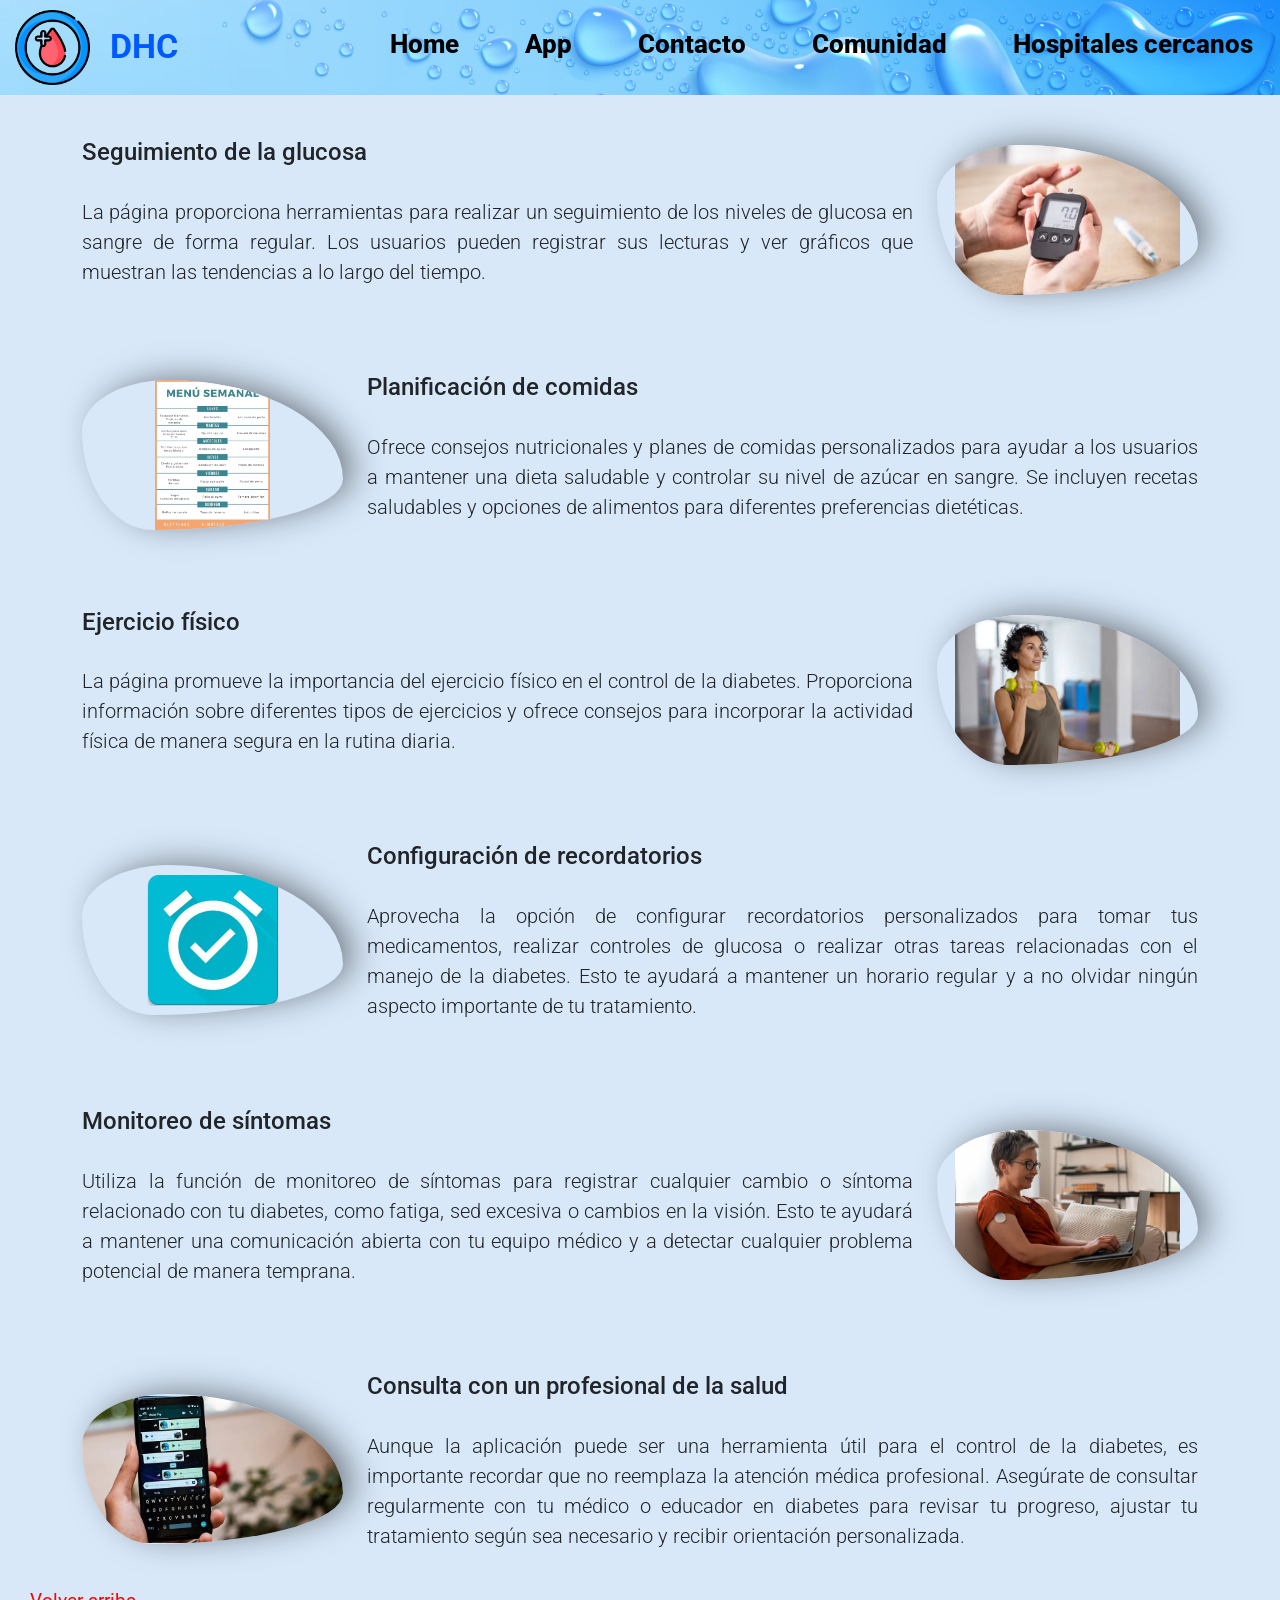
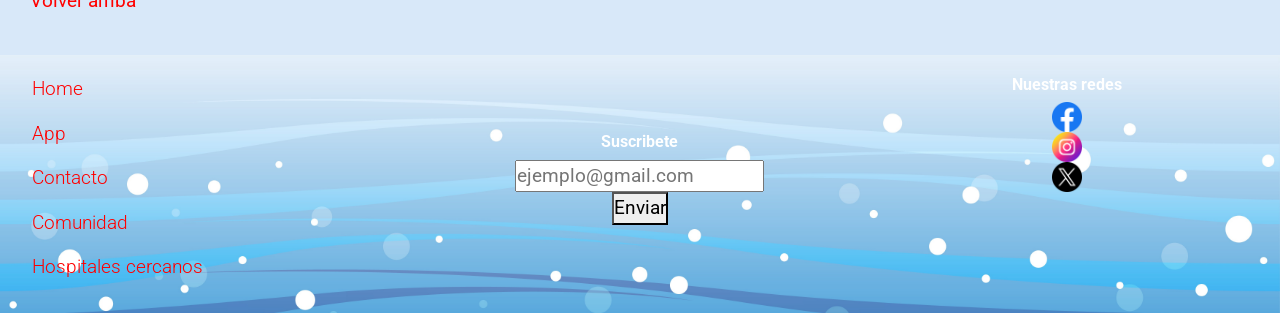
==== commit 1cbbad88: "corrijo desktop y home de mobile" ====
--- a/pages/app.html
+++ b/pages/app.html
@@ -27,7 +27,7 @@
                 <h1 id="titulo" class="fw-bold">DHC</h1>
             </div>
         </div>
-        <div>
+        <div class="my-auto nav">
             <nav>
                 <ul>
                     <li><a href="../index.html">Home</a></li>
--- a/css/main.css
+++ b/css/main.css
@@ -3,9 +3,8 @@
   padding: 0;
 }
 
-.btn, main .contenedorHcMain .contenedorHcMain-tres .buttonhc, main form .button-resetear, main form .button-enviar, footer .flex-footer .footer-segunda button, .seccion-contacto form .medida-contacto .button-resetear, .seccion-contacto form .medida-contacto .button-enviar {
+.btn, main .contenedorHcMain .contenedorHcMain-tres .buttonhc, main form .button-resetear, main form .button-enviar, footer .padding .footer-segunda button, .seccion-contacto form .medida-contacto .button-resetear, .seccion-contacto form .medida-contacto .button-enviar {
   border-radius: 20px;
-  width: 80px;
 }
 
 .volver-arriba, a, .arriba a {
@@ -64,11 +63,19 @@
     transition: all 1s ease;
   }
 }
-.scala-btn, main .contenedorHcMain .contenedorHcMain-tres .buttonhc:hover, main form .button-resetear:hover, main form .button-enviar:hover, footer .flex-footer .footer-segunda button:hover, .seccion-contacto form .medida-contacto .button-resetear:hover, .seccion-contacto form .medida-contacto .button-enviar:hover {
+.scala-btn, main .contenedorHcMain .contenedorHcMain-tres .buttonhc:hover, main form .button-resetear:hover, main form .button-enviar:hover, footer .padding .footer-segunda button:hover, .seccion-contacto form .medida-contacto .button-resetear:hover, .seccion-contacto form .medida-contacto .button-enviar:hover {
   transform: scale(1.1);
   transition: transform 0.5s ease;
 }
 
+@keyframes zoom-outin {
+  0% {
+    transform: scale(0.9);
+  }
+  100% {
+    transform: scale(1.05);
+  }
+}
 @media (max-width: 576px) {
   html,
   body {
@@ -101,7 +108,11 @@
 }
 @media (max-width: 576px) {
   header {
-    margin-bottom: 23px;
+    display: flex;
+    flex-flow: column nowrap;
+    justify-content: space-between;
+    align-items: center;
+    width: 100%;
   }
 }
 header div {
@@ -110,11 +121,11 @@
 }
 @media (max-width: 576px) {
   header div {
-    padding-left: 2px;
+    padding-left: 0px;
   }
 }
 header div h1 {
-  font-size: 33px;
+  font-size: 34px;
   color: rgb(0, 89, 255);
   animation-name: titulo;
   animation-duration: 2s;
@@ -139,57 +150,65 @@
 @media (max-width: 576px) {
   header div img {
     width: 40px;
-    padding-left: 5px;
-  }
-}
-header div nav ul {
+    padding-left: 3px;
+  }
+}
+header .nav nav ul {
   text-align: start;
-  font-size: 28px;
-  padding-top: 10px;
+  font-size: 26px;
   margin-right: 17px;
 }
 @media (max-width: 576px) {
-  header div nav ul {
-    font-size: 10px;
+  header .nav nav ul {
     margin: 0px;
     padding: 0px;
-    padding-top: 8px;
-    padding-right: 8px;
-    width: 100%;
-  }
-}
-header div nav ul li {
+    padding-left: 20px;
+    text-align: center;
+    font-size: 14px;
+  }
+}
+header .nav nav ul li {
   display: inline-block;
   padding-right: 10px;
   padding-left: 30px;
 }
 @media (max-width: 576px) {
-  header div nav ul li {
+  header .nav nav ul li {
     padding: 0px;
+    width: fit-content;
     margin: 0px;
-  }
-}
-header div nav ul li:hover {
+    margin-bottom: 4px;
+  }
+  header .nav nav ul li:not(:last-of-type) {
+    margin-right: 20px;
+  }
+  header .nav nav ul li:last-of-type {
+    margin-bottom: 10px;
+  }
+}
+header .nav nav ul li:hover {
   transform: scale(1.25);
   transition: all 0.5s ease;
 }
 @media (max-width: 576px) {
-  header div nav ul li:hover {
+  header .nav nav ul li:hover {
     transform: scale(1.1);
     transition: transform 0.5s ease;
   }
 }
-header div nav ul li a {
+header .nav nav ul li a {
   text-decoration: none;
   color: rgb(0, 0, 0);
   font-weight: 800;
 }
 @media (max-width: 576px) {
-  header div nav ul li a {
+  header .nav nav ul li a {
     font-weight: 500;
-  }
-}
-header div nav ul li a:hover {
+    font-size: 14px;
+    padding: 0px;
+  }
+}
+header .nav nav ul li a:hover {
   color: blue;
 }
 
@@ -202,75 +221,62 @@
   width: 100%;
   padding-bottom: 8px;
 }
-main .flex-container-main .medida-main .seccion-main h3 {
-  font-size: 28px;
-}
-@media (max-width: 576px) {
-  main .flex-container-main .medida-main .seccion-main h3 {
-    font-size: 16px;
-    margin: 0px !important;
-  }
-}
-main .flex-container-main .medida-main .seccion-main p {
+main .flex-container-main .seccion-main h3 {
+  font-size: 26px;
+}
+@media (max-width: 576px) {
+  main .flex-container-main .seccion-main h3 {
+    font-size: 14px;
+    margin: 0px;
+    margin-bottom: 15px;
+  }
+}
+main .flex-container-main .seccion-main p {
   font-size: 20px;
   text-align: justify;
 }
 @media (max-width: 576px) {
-  main .flex-container-main .medida-main .seccion-main p {
+  main .flex-container-main .seccion-main p {
     font-size: 10px;
-  }
-}
-@media (max-width: 576px) {
-  main .flex-container-main .medida-uno .medida-main-uno {
-    width: 500px;
-    height: 200px;
-    padding-left: 45px;
+    margin-bottom: 15px;
+  }
+}
+@media (max-width: 576px) {
+  main .flex-container-main div .medida-main-uno {
+    margin-bottom: 20px;
   }
 }
 
 .seccionDos {
-  padding-top: 60px;
+  padding-top: 40px;
   padding-bottom: 70px;
   background-color: rgba(56, 166, 220, 0.071);
 }
 @media (max-width: 576px) {
   .seccionDos {
-    padding-bottom: 20px;
-    padding-top: 20px;
+    padding-top: 25px;
+    padding-bottom: 35px;
+    background-color: rgba(255, 255, 255, 0.225);
   }
 }
 .seccionDos h3 {
-  font-size: 28px;
-  margin-bottom: 30px;
+  font-size: 26px;
+  margin-bottom: 40px;
   margin-left: 10px;
 }
 @media (max-width: 576px) {
   .seccionDos h3 {
-    font-size: 16px;
+    font-size: 14px;
+    margin-bottom: 30px;
   }
 }
 .seccionDos .container-section {
   width: 100%;
   display: flex;
-  flex-flow: row nowrap;
+  flex-flow: row wrap;
   justify-content: space-evenly;
   align-items: center;
   width: 100%;
-}
-@media (max-width: 576px) {
-  .seccionDos .container-section {
-    display: grid;
-    grid-template-columns: repeat(2, 1fr);
-    grid-template-rows: repeat(2, 1fr);
-    row-gap: 40px;
-    column-gap: 10px;
-    justify-content: center;
-    margin: 0px;
-    padding: 0px;
-    padding-top: 10px;
-    padding-bottom: 25px;
-    width: 100%;
-  }
 }
 .seccionDos .container-section .seccion-index {
   width: 23.5%;
@@ -287,8 +293,11 @@
 @media (max-width: 576px) {
   .seccionDos .container-section .seccion-index {
     width: 100%;
-    height: 250px;
+    height: auto;
     margin: 0px;
+  }
+  .seccionDos .container-section .seccion-index:not(:last-of-type) {
+    margin-bottom: 40px;
   }
 }
 .seccionDos .container-section .seccion-index:hover {
@@ -308,8 +317,9 @@
 }
 @media (max-width: 576px) {
   .seccionDos .container-section .seccion-index img {
-    width: 110px;
-    height: 110px;
+    object-fit: contain;
+    width: 150px;
+    height: auto;
     border-radius: 29% 71% 73% 27%/69% 45% 55% 31% !important;
   }
 }
@@ -342,18 +352,36 @@
   width: fit-content;
   text-align: center;
 }
+@media (max-width: 576px) {
+  .seccion-contacto {
+    margin-top: 30px;
+    padding-top: 20px;
+    padding-left: 0px;
+    padding-right: 0px;
+    padding-bottom: 0px;
+  }
+}
 .seccion-contacto .contact {
-  font-size: 28px;
+  font-size: 26px;
   text-align: center;
   margin-bottom: 30px;
 }
 @media (max-width: 576px) {
   .seccion-contacto .contact {
-    font-size: 16px;
+    font-size: 14px;
+    margin-bottom: 10px;
   }
 }
 .seccion-contacto form {
   padding-bottom: 30px;
+}
+@media (max-width: 576px) {
+  .seccion-contacto form {
+    padding-bottom: 5px;
+    width: 35%;
+    margin-left: auto;
+    margin-right: auto;
+  }
 }
 .seccion-contacto form .medida-contacto {
   font-size: 24px;
@@ -369,14 +397,25 @@
 }
 @media (max-width: 576px) {
   .seccion-contacto form .medida-contacto label {
-    padding-left: 7px;
+    padding: 0px;
   }
 }
 .seccion-contacto form .medida-contacto input {
   border: 1px solid black;
 }
+@media (max-width: 576px) {
+  .seccion-contacto form .medida-contacto input {
+    margin-bottom: 7px;
+  }
+}
 .seccion-contacto form .medida-contacto select {
   border: 1px solid black;
+}
+@media (max-width: 576px) {
+  .seccion-contacto form .medida-contacto select {
+    width: 115px;
+    margin-bottom: 7px;
+  }
 }
 .seccion-contacto form .medida-contacto textarea {
   margin-top: 20px;
@@ -385,6 +424,7 @@
 @media (max-width: 576px) {
   .seccion-contacto form .medida-contacto textarea {
     margin-top: 10px;
+    width: 115px;
   }
 }
 .seccion-contacto form .medida-contacto .separador {
@@ -393,8 +433,8 @@
 }
 @media (max-width: 576px) {
   .seccion-contacto form .medida-contacto .separador {
-    margin-top: 4px;
-    margin-bottom: 4px;
+    margin-top: 0px;
+    margin-bottom: 0px;
   }
 }
 .seccion-contacto form .medida-contacto .button-enviar {
@@ -407,12 +447,20 @@
 @media (max-width: 576px) {
   .seccion-contacto form .medida-contacto .button-enviar {
     width: 50px;
+    background-color: lightseagreen;
   }
 }
 .seccion-contacto form .medida-contacto .button-enviar:hover {
   color: lightgreen;
   background-color: black;
   border: 2px solid lightgreen;
+}
+@media (max-width: 576px) {
+  .seccion-contacto form .medida-contacto .button-enviar:hover {
+    color: lightseagreen;
+    background-color: white;
+    border: 1px solid lightseagreen;
+  }
 }
 .seccion-contacto form .medida-contacto .button-resetear {
   background-color: lightsalmon;
@@ -424,6 +472,7 @@
 @media (max-width: 576px) {
   .seccion-contacto form .medida-contacto .button-resetear {
     width: 50px;
+    background-color: lightcoral;
   }
 }
 .seccion-contacto form .medida-contacto .button-resetear:hover {
@@ -431,11 +480,17 @@
   background-color: black;
   border: 2px solid lightsalmon;
 }
+@media (max-width: 576px) {
+  .seccion-contacto form .medida-contacto .button-resetear:hover {
+    color: lightcoral;
+    background-color: rgb(251, 248, 248);
+    border: 1px solid lightcoral;
+  }
+}
 
 .arriba {
   margin-bottom: 40px;
   margin-left: 10px;
-  font-size: 28px;
 }
 @media (max-width: 576px) {
   .arriba {
@@ -452,106 +507,77 @@
   background-image: url(../resources/summer_bkg_54_a.jpg);
   background-repeat: no-repeat;
   background-size: cover;
-}
-footer .flex-footer {
-  display: flex;
-  flex-flow: row nowrap;
-  justify-content: space-evenly;
-  align-items: center;
-  width: 100%;
   width: 100%;
   padding-top: 20px;
   padding-bottom: 15px;
-  padding-left: 50px;
-}
-@media (max-width: 576px) {
-  footer .flex-footer {
-    display: grid !important;
-    grid-template-columns: repeat(2, 1fr);
-    grid-template-rows: repeat(2, 1fr);
-    grid-template-areas: "primero tercera" "primero segunda";
-    column-gap: 6px;
-    padding-left: 3px;
-  }
-}
-footer .flex-footer .footer-primera {
+}
+@media (max-width: 576px) {
+  footer {
+    padding-bottom: 0px;
+  }
+}
+footer .padding {
+  padding-left: 30px;
+}
+@media (max-width: 576px) {
+  footer .padding {
+    padding-left: 0px;
+  }
+}
+footer .padding .footer-primera {
   border-left: 4px solid rgba(0, 0, 0, 0.63);
   border-radius: 8px;
 }
 @media (max-width: 576px) {
-  footer .flex-footer .footer-primera {
-    padding: 0px;
-    font-size: 28px;
-    width: 165px;
-    grid-area: primero;
-  }
-}
-footer .flex-footer .footer-primera p {
+  footer .padding .footer-primera {
+    border: unset;
+    borde: 0px;
+    padding-bottom: 30px;
+    text-align: center;
+  }
+}
+footer .padding .footer-primera p {
   font-size: 24px;
-}
-@media (max-width: 576px) {
-  footer .flex-footer .footer-primera p {
-    font-size: 14px;
-  }
-}
-@media (max-width: 576px) {
-  footer .flex-footer .footer-primera p:first-of-type {
-    width: 70px;
-  }
-}
-footer .flex-footer .footer-primera p:last-of-type {
   width: fit-content;
 }
-footer .flex-footer .footer-primera p:nth-of-type(2) {
-  width: 50px;
-  text-align: center;
-}
-@media (max-width: 576px) {
-  footer .flex-footer .footer-primera p:nth-of-type(3) {
-    width: 80px;
-    text-align: start;
-  }
-}
-footer .flex-footer .footer-primera p:hover {
+@media (max-width: 576px) {
+  footer .padding .footer-primera p {
+    font-size: 10px;
+    width: 100%;
+  }
+}
+footer .padding .footer-primera p:hover {
   transform: scale(1.25);
   transition: all 0.5s ease;
 }
-footer .flex-footer .footer-primera p a {
+footer .padding .footer-primera p a {
   text-decoration: none;
   color: rgb(0, 0, 0);
   font-weight: 400;
 }
-footer .flex-footer .footer-primera p a:hover {
-  color: rgb(0, 255, 242);
-}
-@media (max-width: 576px) {
-  footer .flex-footer .footer-primera p a {
+footer .padding .footer-primera p a:hover {
+  color: rgb(0, 110, 255);
+}
+@media (max-width: 576px) {
+  footer .padding .footer-primera p a {
     font-size: 14px;
     font-weight: 500;
-  }
-}
-@media (max-width: 576px) {
-  footer .flex-footer .footer-segunda {
-    width: fit-content;
-    grid-area: segunda;
-  }
-}
-@media (max-width: 576px) {
-  footer .flex-footer .footer-segunda input {
-    width: 100px;
-    text-align: center;
-  }
-}
-footer .flex-footer .footer-segunda h6 {
-  font-size: 28px;
+    padding: 0px;
+  }
+}
+footer .padding .footer-segunda {
+  margin-bottom: 30px !important;
+}
+footer .padding .footer-segunda h6 {
+  font-size: 26px;
   color: black !important;
 }
 @media (max-width: 576px) {
-  footer .flex-footer .footer-segunda h6 {
-    font-size: 14px;
-  }
-}
-footer .flex-footer .footer-segunda button {
+  footer .padding .footer-segunda h6 {
+    font-size: 14px;
+  }
+}
+footer .padding .footer-segunda button {
   margin-top: 10px;
   width: 120px;
   font-size: 24px;
@@ -559,51 +585,56 @@
   -moz-box-shadow: 12px -4px 34px -4px rgba(0, 0, 0, 0.51);
   box-shadow: 12px -4px 34px -4px rgba(0, 0, 0, 0.51);
 }
-footer .flex-footer .footer-segunda button:hover {
+@media (max-width: 576px) {
+  footer .padding .footer-segunda button {
+    width: 80px;
+    font-size: 14px;
+  }
+}
+footer .padding .footer-segunda button:hover {
   color: whitesmoke;
   background-color: black;
   border: 2px solid white;
 }
-@media (max-width: 576px) {
-  footer .flex-footer .footer-segunda button {
-    font-size: 10px;
-    width: 80px;
-  }
-}
-footer .flex-footer .footer-tercera {
-  padding-bottom: 130px;
-}
-@media (max-width: 576px) {
-  footer .flex-footer .footer-tercera {
-    grid-area: tercera;
-    padding-bottom: 0px;
-    display: inline-block !important;
-  }
-}
-footer .flex-footer .footer-tercera h6 {
-  font-size: 28px;
+footer .padding .footer-tercera {
+  margin-bottom: 200px;
+}
+@media (max-width: 576px) {
+  footer .padding .footer-tercera {
+    margin-bottom: 40px;
+  }
+}
+footer .padding .footer-tercera h6 {
+  font-size: 24px;
   color: black !important;
 }
 @media (max-width: 576px) {
-  footer .flex-footer .footer-tercera h6 {
-    font-size: 14px;
-  }
-}
-footer .flex-footer .footer-tercera .contenedordos:not(:last-of-type) {
-  padding-right: 10px;
-}
-footer .flex-footer .footer-tercera .contenedordos .redes {
+  footer .padding .footer-tercera h6 {
+    font-size: 14px;
+  }
+}
+footer .padding .footer-tercera .contenedordos {
+  display: flex;
+  flex-flow: row nowrap;
+  justify-content: space-between;
+  align-items: center;
+  width: 100%;
+  width: 30%;
+  margin-left: auto;
+  margin-right: auto;
+}
+@media (max-width: 576px) {
+  footer .padding .footer-tercera .contenedordos {
+    width: 38%;
+  }
+}
+footer .padding .footer-tercera .contenedordos .redes {
   cursor: pointer;
-}
-footer .flex-footer .footer-tercera .contenedordos .redes:hover {
+  object-fit: contain;
+}
+footer .padding .footer-tercera .contenedordos .redes:hover {
   transform: scale(1.16);
   transition: all 1s ease;
-}
-@media (max-width: 576px) {
-  footer .flex-footer .footer-tercera .contenedordos .redes img {
-    width: 20px;
-    height: 20px;
-  }
 }
 
 main .medida-container-app {
@@ -678,7 +709,7 @@
 }
 
 main h3 {
-  font-size: 28px;
+  font-size: 26px;
   margin-bottom: 30px;
 }
 @media (max-width: 576px) {
@@ -727,38 +758,61 @@
   border: 2px solid lightsalmon;
 }
 
-main section .medida-row-app img {
-  border-radius: 24% 76% 22% 78%/69% 26% 74% 31% !important;
-  height: 150px;
-  width: 250px;
-  animation-name: movimiento-repetitivo;
-  animation-duration: 3s;
+main .medida-container-comunidad {
+  display: flex;
+  flex-flow: wrap;
+  justify-content: space-between;
+  align-items: center;
+  width: 100%;
+  height: auto;
+  text-align: justify;
+  padding-top: 20px;
+  padding-bottom: 20px;
+}
+main .medida-container-comunidad .seccion {
+  border: 3px solid violet;
+  border-radius: 20px;
+  width: 45%;
+  height: auto;
+  padding-left: 20px;
+  padding-right: 20px;
+  margin-bottom: 40px;
+  margin-top: 20px;
+}
+main .medida-container-comunidad .seccion .imagenes {
+  width: 40%;
+  object-fit: contain !important;
+  margin-top: 20px;
+  margin-bottom: 10px;
+  animation-name: zoom-outin;
+  animation-iteration-count: infinite;
   animation-timing-function: ease;
-  animation-iteration-count: infinite;
+  animation-duration: 2s;
   animation-direction: alternate;
 }
-main section .medida-row-app #medida-imagen-comunidad {
-  border-radius: 24% 76% 22% 78%/69% 26% 74% 31% !important;
-  height: 150px;
-  width: 150px;
-  animation-name: movimiento-repetitivo;
-  animation-duration: 3s;
-  animation-timing-function: ease;
-  animation-iteration-count: infinite;
-  animation-direction: alternate;
-}
-@media (max-width: 576px) {
-  main section .medida-row-app #medida-imagen-comunidad {
-    height: 125px;
-  }
-}
-
+main .medida-container-comunidad .seccion div h4 {
+  font-size: 26px;
+  margin-bottom: 15px;
+  margin-top: 20px;
+}
+main .medida-container-comunidad .seccion div p {
+  font-size: 20px;
+}
+@media (max-width: 576px) {
+  main .medida-container-comunidad .seccion div p {
+    font-size: 10px;
+  }
+}
+
+main {
+  padding: 0px;
+}
 main h3 {
-  font-size: 28px;
+  font-size: 26px;
 }
 @media (max-width: 576px) {
   main h3 {
-    font-size: 16px;
+    font-size: 14px;
   }
 }
 main .contenedorHcMain {
@@ -769,11 +823,6 @@
   align-items: center;
   width: 100%;
 }
-@media (max-width: 576px) {
-  main .contenedorHcMain {
-    font-size: 10px;
-  }
-}
 main .contenedorHcMain .contenedorHcMain-uno {
   margin-right: 100px;
   margin-left: 50px;
@@ -812,44 +861,20 @@
   background-color: black;
   border: 2px solid lightseagreen;
 }
-@media (max-width: 576px) {
-  main .contenedorHcMain .contenedorHcMain-tres .buttonhc {
-    width: 70px;
-  }
-}
-@media (max-width: 576px) {
-  main .contenedorHcMain {
-    display: grid;
-    grid-template-columns: 1fr;
-    grid-template-rows: repeat(3, 1fr);
-    row-gap: 20px;
-    margin-left: 20px;
-  }
-}
 main .contenedorHc {
   display: flex;
   flex-flow: row nowrap;
   justify-content: space-evenly;
   align-items: center;
   width: 100%;
+  height: auto;
 }
 main .contenedorHc .hijodosHc h5 {
   font-size: 20px;
 }
-@media (max-width: 576px) {
-  main .contenedorHc .hijodosHc h5 {
-    font-size: 14px;
-  }
-}
 main .contenedorHc .hijoHc iframe {
-  width: 470px;
-  height: 250px;
-}
-@media (max-width: 576px) {
-  main .contenedorHc .hijoHc iframe {
-    width: 250px;
-    height: 170px;
-  }
+  object-fit: contain;
+  height: auto;
 }
 
 /*# sourceMappingURL=main.css.map */
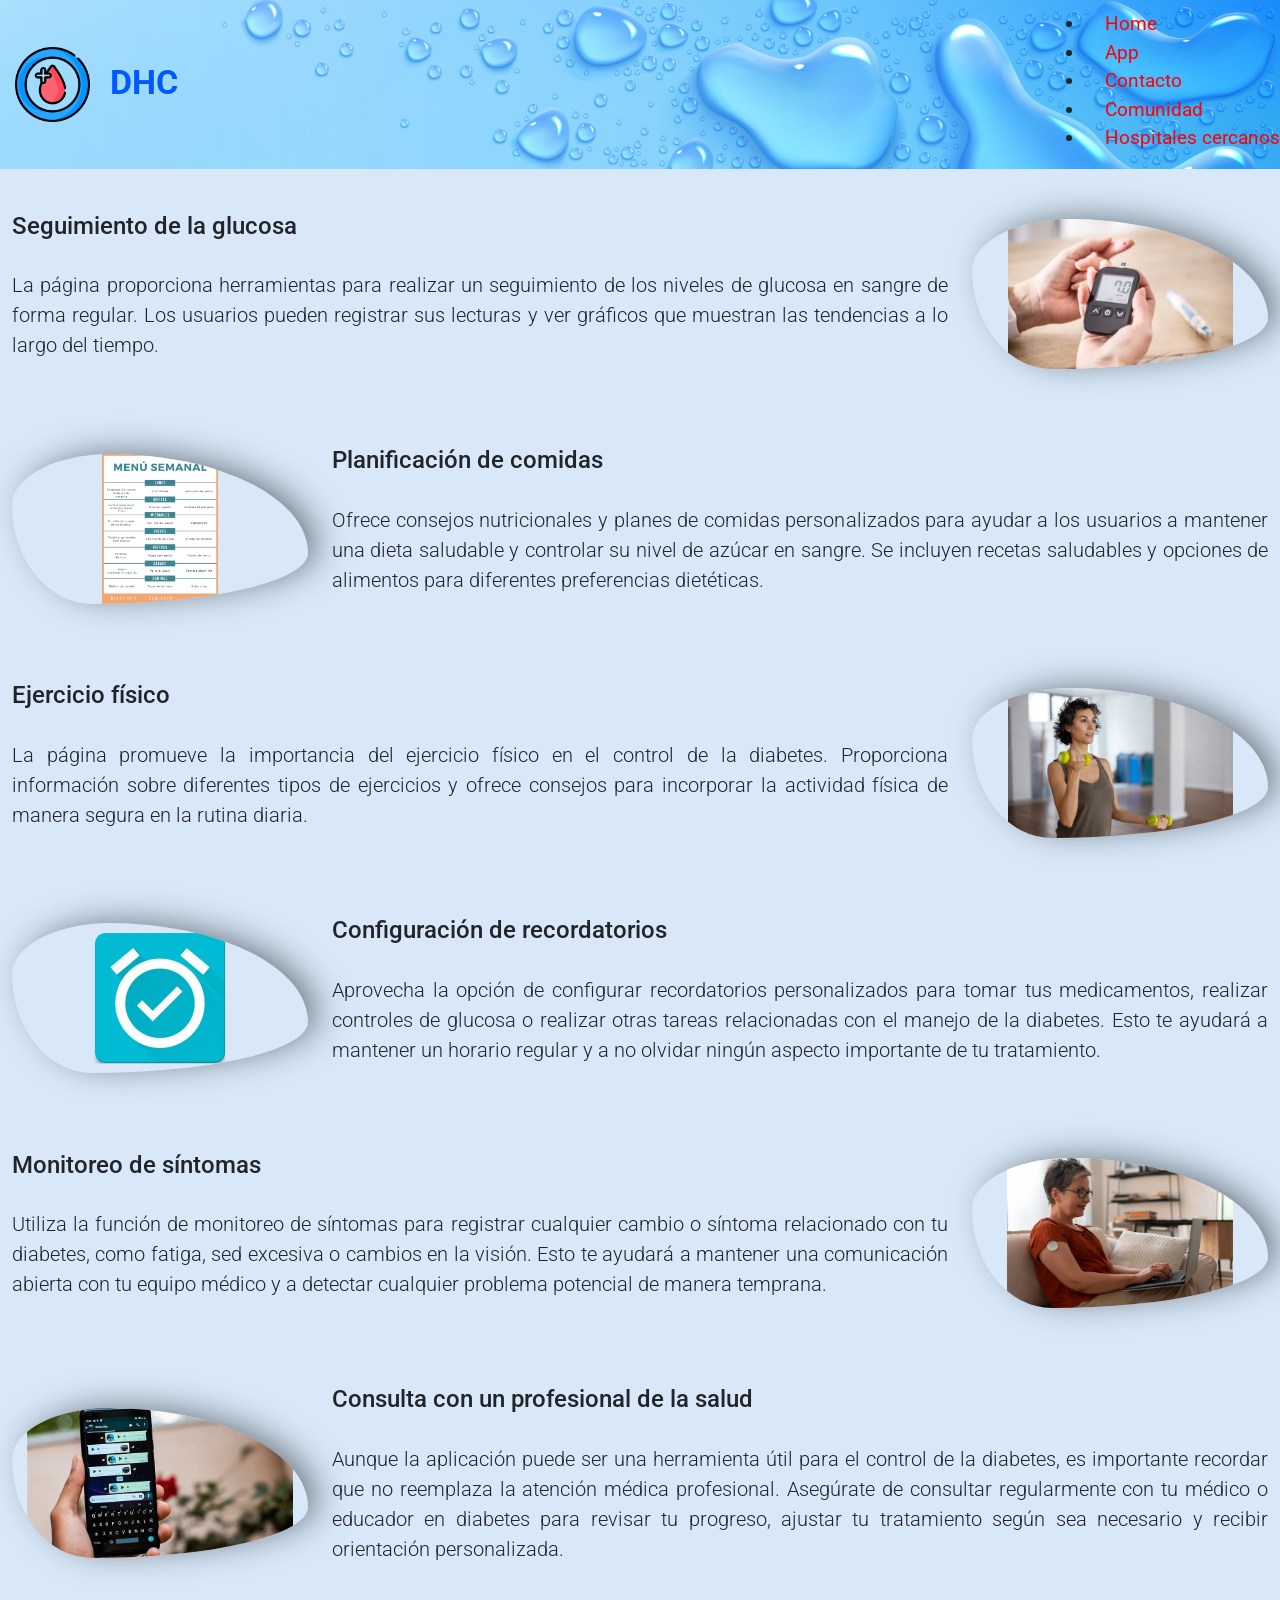
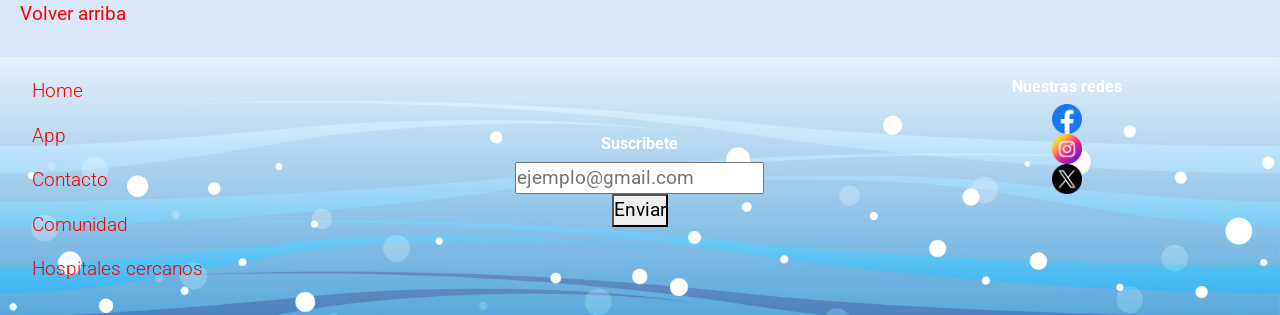
==== commit dd581ae0: "quito br" ====
--- a/pages/app.html
+++ b/pages/app.html
@@ -27,7 +27,7 @@
                 <h1 id="titulo" class="fw-bold">DHC</h1>
             </div>
         </div>
-        <div class="my-auto nav">
+        <div>
             <nav>
                 <ul>
                     <li><a href="../index.html">Home</a></li>
@@ -41,7 +41,7 @@
         </div>
     </header>
     <main>
-        <section class="container medida-container-app">
+        <section class="container-fluid medida-container-app">
             <div class="row medida-row-app">
                 <div class="col-9">
                     <h3>Seguimiento de la glucosa</h3>
@@ -118,24 +118,27 @@
             
         </section>
     </main>
-    <div class="arriba">
-        <a href="#titulo">Volver arriba</a>
-    </div>
-    <footer class="footer container-fluid">
+    <a href="#titulo" class="volver-arriba">Volver arriba</a>
+    <br>
+    <br>
+    </main>
+    <footer class="footer container-fluid ">
         <div class="row flex-footer">
-            <div class="col-4 col-lg-4 footer-primera mx-auto">
+            <div class="col-4 footer-primera my-auto">
                 <p class="fw-light"><a href="../index.html">Home</a></p>
                 <p class="fw-light"><a href="./app.html">App</a></p>
                 <p class="fw-light"><a href="./contacto.html">Contacto</a></p>
                 <p class="fw-light"><a href="./comunidad.html">Comunidad</a></p>
-                <p class="fw-light"><a href=".hospitalesCercanos.html">Hospitales cercanos</a></p>
+                <p class="fw-light"><a href="./hospitalesCercanos.html">Hospitales cercanos</a></p>
             </div>
-            <div class="col-4 col-lg-4 footer-segunda text-center my-auto mx-auto">
+            <div class="col-4 footer-segunda text-center my-auto">
                 <h6 class="text-white fw-bold">Suscribete</h6>
                 <input type="text" placeholder="ejemplo@gmail.com">
-                <p><button type="submit" class="button">Enviar</button></p>
+                <p>
+                    <button type="submit" class="button">Enviar</button>
+                </p>
             </div>
-            <div class="col-4 col-lg-4 footer-tercera text-center mx-auto">
+            <div class="col-4 footer-tercera text-center">
                 <h6 class=" text-white fw-bold">Nuestras redes</h6>
                 <div class="contenedordos">
                     <div class="redes">
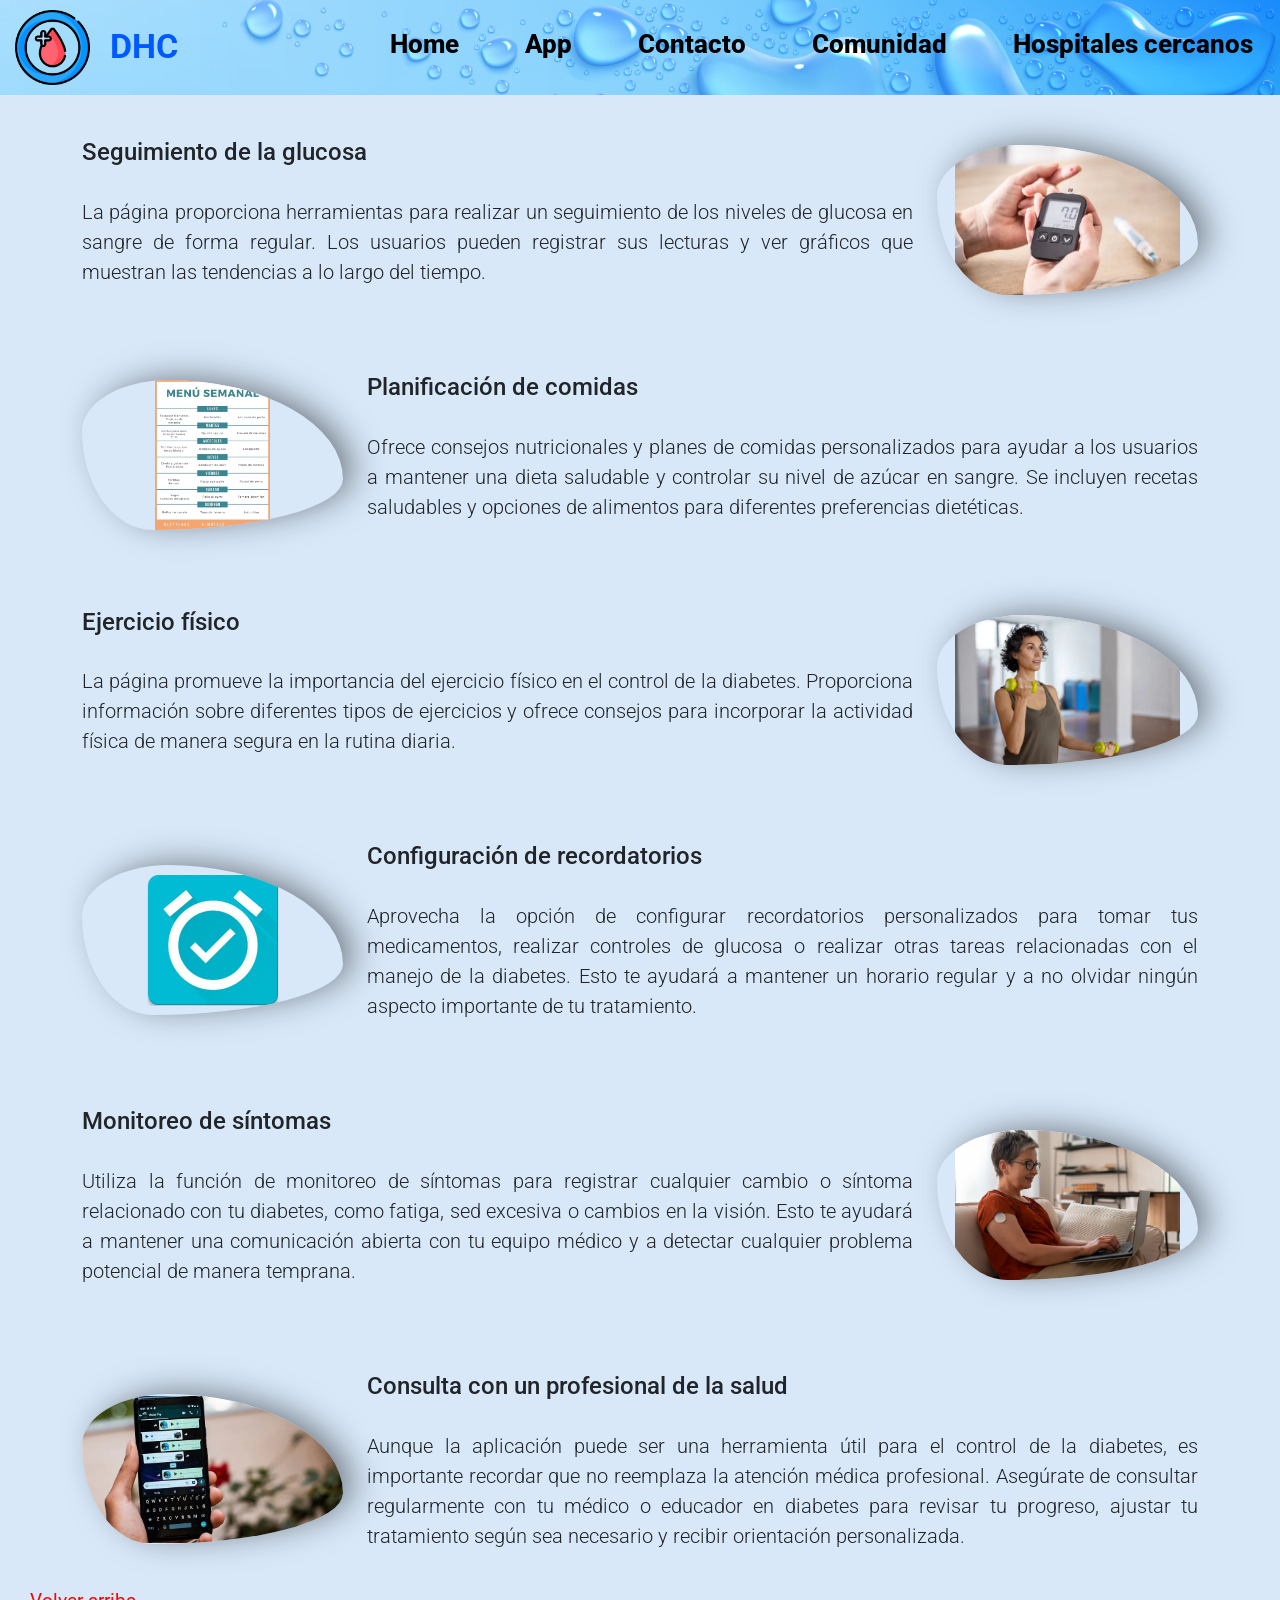
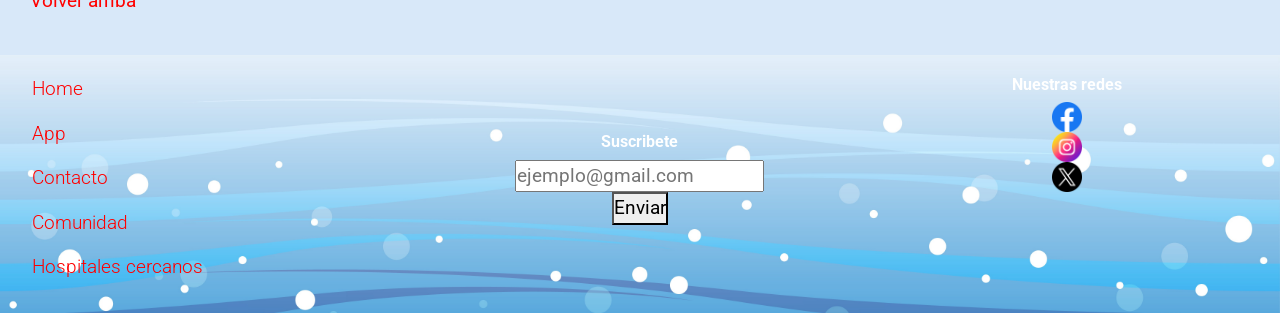
==== commit ee1b19fd: "merge" ====
--- a/pages/app.html
+++ b/pages/app.html
@@ -27,7 +27,7 @@
                 <h1 id="titulo" class="fw-bold">DHC</h1>
             </div>
         </div>
-        <div>
+        <div class="my-auto nav">
             <nav>
                 <ul>
                     <li><a href="../index.html">Home</a></li>
@@ -41,7 +41,7 @@
         </div>
     </header>
     <main>
-        <section class="container-fluid medida-container-app">
+        <section class="container medida-container-app">
             <div class="row medida-row-app">
                 <div class="col-9">
                     <h3>Seguimiento de la glucosa</h3>
@@ -118,27 +118,26 @@
             
         </section>
     </main>
-    <a href="#titulo" class="volver-arriba">Volver arriba</a>
-    <br>
-    <br>
-    </main>
-    <footer class="footer container-fluid ">
+    <div class="arriba">
+        <a href="#titulo">Volver arriba</a>
+    </div>
+    <footer class="footer container-fluid">
         <div class="row flex-footer">
-            <div class="col-4 footer-primera my-auto">
+            <div class="col-4 col-lg-4 footer-primera mx-auto">
                 <p class="fw-light"><a href="../index.html">Home</a></p>
                 <p class="fw-light"><a href="./app.html">App</a></p>
                 <p class="fw-light"><a href="./contacto.html">Contacto</a></p>
                 <p class="fw-light"><a href="./comunidad.html">Comunidad</a></p>
-                <p class="fw-light"><a href="./hospitalesCercanos.html">Hospitales cercanos</a></p>
+                <p class="fw-light"><a href=".hospitalesCercanos.html">Hospitales cercanos</a></p>
             </div>
-            <div class="col-4 footer-segunda text-center my-auto">
+            <div class="col-4 col-lg-4 footer-segunda text-center my-auto mx-auto">
                 <h6 class="text-white fw-bold">Suscribete</h6>
                 <input type="text" placeholder="ejemplo@gmail.com">
                 <p>
                     <button type="submit" class="button">Enviar</button>
                 </p>
             </div>
-            <div class="col-4 footer-tercera text-center">
+            <div class="col-4 col-lg-4 footer-tercera text-center mx-auto">
                 <h6 class=" text-white fw-bold">Nuestras redes</h6>
                 <div class="contenedordos">
                     <div class="redes">
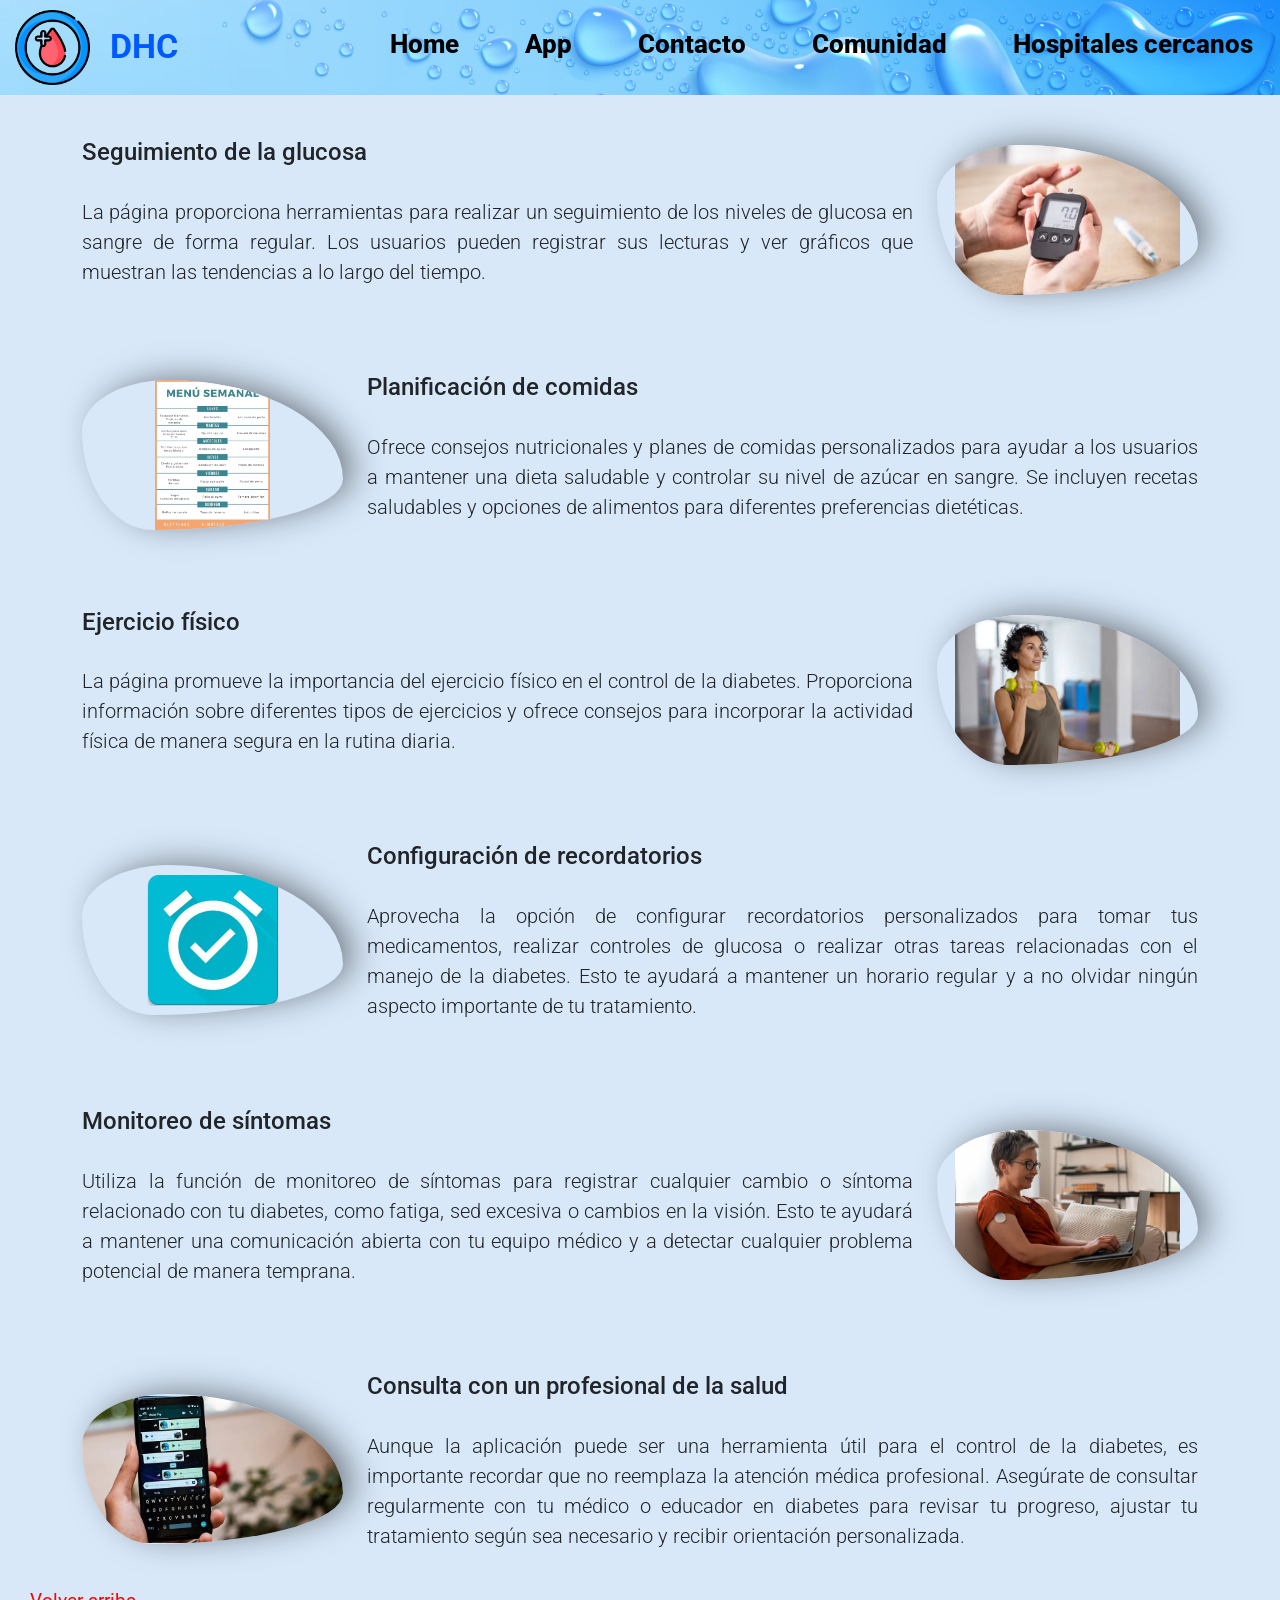
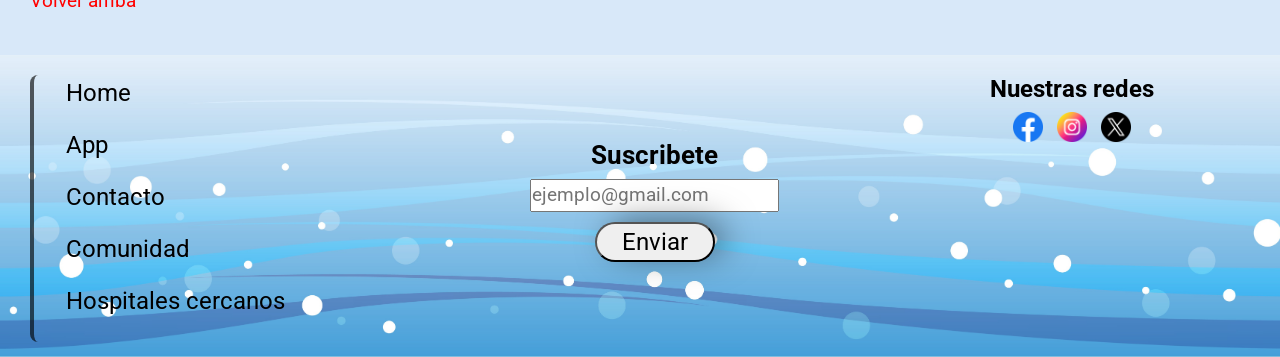
==== commit 69c6c6a3: "termino correccion" ====
--- a/pages/app.html
+++ b/pages/app.html
@@ -122,22 +122,22 @@
         <a href="#titulo">Volver arriba</a>
     </div>
     <footer class="footer container-fluid">
-        <div class="row flex-footer">
-            <div class="col-4 col-lg-4 footer-primera mx-auto">
+        <div class="row padding">
+            <div class="col-12 col-lg-4 footer-primera mx-auto">
                 <p class="fw-light"><a href="../index.html">Home</a></p>
                 <p class="fw-light"><a href="./app.html">App</a></p>
                 <p class="fw-light"><a href="./contacto.html">Contacto</a></p>
                 <p class="fw-light"><a href="./comunidad.html">Comunidad</a></p>
                 <p class="fw-light"><a href=".hospitalesCercanos.html">Hospitales cercanos</a></p>
             </div>
-            <div class="col-4 col-lg-4 footer-segunda text-center my-auto mx-auto">
+            <div class="col-12 col-lg-4 footer-segunda text-center my-auto mx-auto">
                 <h6 class="text-white fw-bold">Suscribete</h6>
                 <input type="text" placeholder="ejemplo@gmail.com">
                 <p>
                     <button type="submit" class="button">Enviar</button>
                 </p>
             </div>
-            <div class="col-4 col-lg-4 footer-tercera text-center mx-auto">
+            <div class="col-12 col-lg-4 footer-tercera text-center mx-auto">
                 <h6 class=" text-white fw-bold">Nuestras redes</h6>
                 <div class="contenedordos">
                     <div class="redes">
--- a/css/main.css
+++ b/css/main.css
@@ -280,7 +280,7 @@
 }
 .seccionDos .container-section .seccion-index {
   width: 23.5%;
-  height: 470px;
+  height: 500px;
   margin-right: 0px;
   background-color: lightblue;
   border: 2px solid rgb(85, 157, 181);
@@ -565,8 +565,10 @@
     padding: 0px;
   }
 }
-footer .padding .footer-segunda {
-  margin-bottom: 30px !important;
+@media (max-width: 576px) {
+  footer .padding .footer-segunda {
+    margin-bottom: 40px !important;
+  }
 }
 footer .padding .footer-segunda h6 {
   font-size: 26px;
@@ -760,7 +762,7 @@
 
 main .medida-container-comunidad {
   display: flex;
-  flex-flow: wrap;
+  flex-flow: row wrap;
   justify-content: space-between;
   align-items: center;
   width: 100%;
@@ -769,8 +771,14 @@
   padding-top: 20px;
   padding-bottom: 20px;
 }
+@media (max-width: 576px) {
+  main .medida-container-comunidad {
+    padding: 0px;
+  }
+}
 main .medida-container-comunidad .seccion {
-  border: 3px solid violet;
+  border: 3px solid rgb(144, 189, 251);
+  background-color: rgb(234, 244, 248);
   border-radius: 20px;
   width: 45%;
   height: auto;
@@ -779,9 +787,16 @@
   margin-bottom: 40px;
   margin-top: 20px;
 }
+@media (max-width: 576px) {
+  main .medida-container-comunidad .seccion {
+    width: fit-content;
+    margin-left: 30px;
+    margin-right: 30px;
+  }
+}
 main .medida-container-comunidad .seccion .imagenes {
   width: 40%;
-  object-fit: contain !important;
+  object-fit: contain;
   margin-top: 20px;
   margin-bottom: 10px;
   animation-name: zoom-outin;
@@ -790,10 +805,23 @@
   animation-duration: 2s;
   animation-direction: alternate;
 }
+@media (max-width: 576px) {
+  main .medida-container-comunidad .seccion .imagenes {
+    width: 40%;
+    margin-top: 10px;
+    margin-bottom: 2px;
+    animation-duration: 1s;
+  }
+}
 main .medida-container-comunidad .seccion div h4 {
-  font-size: 26px;
+  font-size: 24px;
   margin-bottom: 15px;
   margin-top: 20px;
+}
+@media (max-width: 576px) {
+  main .medida-container-comunidad .seccion div h4 {
+    font-size: 14px;
+  }
 }
 main .medida-container-comunidad .seccion div p {
   font-size: 20px;
@@ -823,13 +851,39 @@
   align-items: center;
   width: 100%;
 }
+@media (max-width: 576px) {
+  main .contenedorHcMain {
+    display: flex;
+    flex-flow: row wrap;
+    justify-content: space-between;
+    align-items: center;
+    width: 100%;
+    font-size: 10px;
+    width: 70%;
+    margin-left: auto;
+    margin-right: auto;
+    height: auto;
+    text-align: center;
+  }
+}
 main .contenedorHcMain .contenedorHcMain-uno {
   margin-right: 100px;
   margin-left: 50px;
 }
 @media (max-width: 576px) {
   main .contenedorHcMain .contenedorHcMain-uno {
+    margin-right: 0px;
+  }
+}
+@media (max-width: 576px) {
+  main .contenedorHcMain .contenedorHcMain-uno {
     margin: 0px;
+  }
+}
+@media (max-width: 576px) {
+  main .contenedorHcMain .contenedorHcMain-uno {
+    margin-bottom: 15px;
+    margin-left: auto;
   }
 }
 main .contenedorHcMain .contenedorHcMain-dos {
@@ -837,16 +891,40 @@
 }
 @media (max-width: 576px) {
   main .contenedorHcMain .contenedorHcMain-dos {
+    margin-right: 0px;
+  }
+}
+@media (max-width: 576px) {
+  main .contenedorHcMain .contenedorHcMain-dos {
     margin: 0px;
+  }
+}
+@media (max-width: 576px) {
+  main .contenedorHcMain .contenedorHcMain-dos {
+    margin-left: auto;
+    margin-right: auto;
   }
 }
 main .contenedorHcMain .contenedorHcMain-tres {
   margin-right: 100px;
   margin-right: 0 px;
+  margin-top: 20px;
+}
+@media (max-width: 576px) {
+  main .contenedorHcMain .contenedorHcMain-tres {
+    margin-right: 0px;
+  }
 }
 @media (max-width: 576px) {
   main .contenedorHcMain .contenedorHcMain-tres {
     margin: 0px;
+  }
+}
+@media (max-width: 576px) {
+  main .contenedorHcMain .contenedorHcMain-tres {
+    margin-top: 12px;
+    margin-left: auto;
+    margin-right: auto;
   }
 }
 main .contenedorHcMain .contenedorHcMain-tres .buttonhc {
@@ -856,25 +934,67 @@
   box-shadow: 12px -4px 34px -4px rgba(0, 0, 0, 0.51);
   width: 100px;
 }
+@media (max-width: 576px) {
+  main .contenedorHcMain .contenedorHcMain-tres .buttonhc {
+    background-color: lightgreen;
+    width: 80px;
+  }
+}
 main .contenedorHcMain .contenedorHcMain-tres .buttonhc:hover {
   color: lightseagreen;
   background-color: black;
   border: 2px solid lightseagreen;
 }
+@media (max-width: 576px) {
+  main .contenedorHcMain .contenedorHcMain-tres .buttonhc:hover {
+    color: lightgreen;
+    background-color: rgb(0, 0, 0);
+    border: 1px solid rgb(13, 164, 15);
+  }
+}
 main .contenedorHc {
+  margin-top: 40px;
+  margin-bottom: 20px;
   display: flex;
-  flex-flow: row nowrap;
+  flex-flow: row wrap;
   justify-content: space-evenly;
   align-items: center;
   width: 100%;
   height: auto;
 }
+@media (max-width: 576px) {
+  main .contenedorHc {
+    margin-top: 20px;
+    margin-bottom: 30px;
+    padding-left: 20px;
+    padding-right: 20px;
+  }
+}
 main .contenedorHc .hijodosHc h5 {
+  font-size: 24px;
+}
+@media (max-width: 576px) {
+  main .contenedorHc .hijodosHc h5 {
+    font-size: 14px;
+  }
+}
+main .contenedorHc .hijodosHc p {
   font-size: 20px;
+}
+@media (max-width: 576px) {
+  main .contenedorHc .hijodosHc p {
+    font-size: 10px;
+  }
 }
 main .contenedorHc .hijoHc iframe {
   object-fit: contain;
   height: auto;
 }
+@media (max-width: 576px) {
+  main .contenedorHc .hijoHc iframe {
+    width: auto;
+    margin-bottom: 10px;
+  }
+}
 
 /*# sourceMappingURL=main.css.map */
